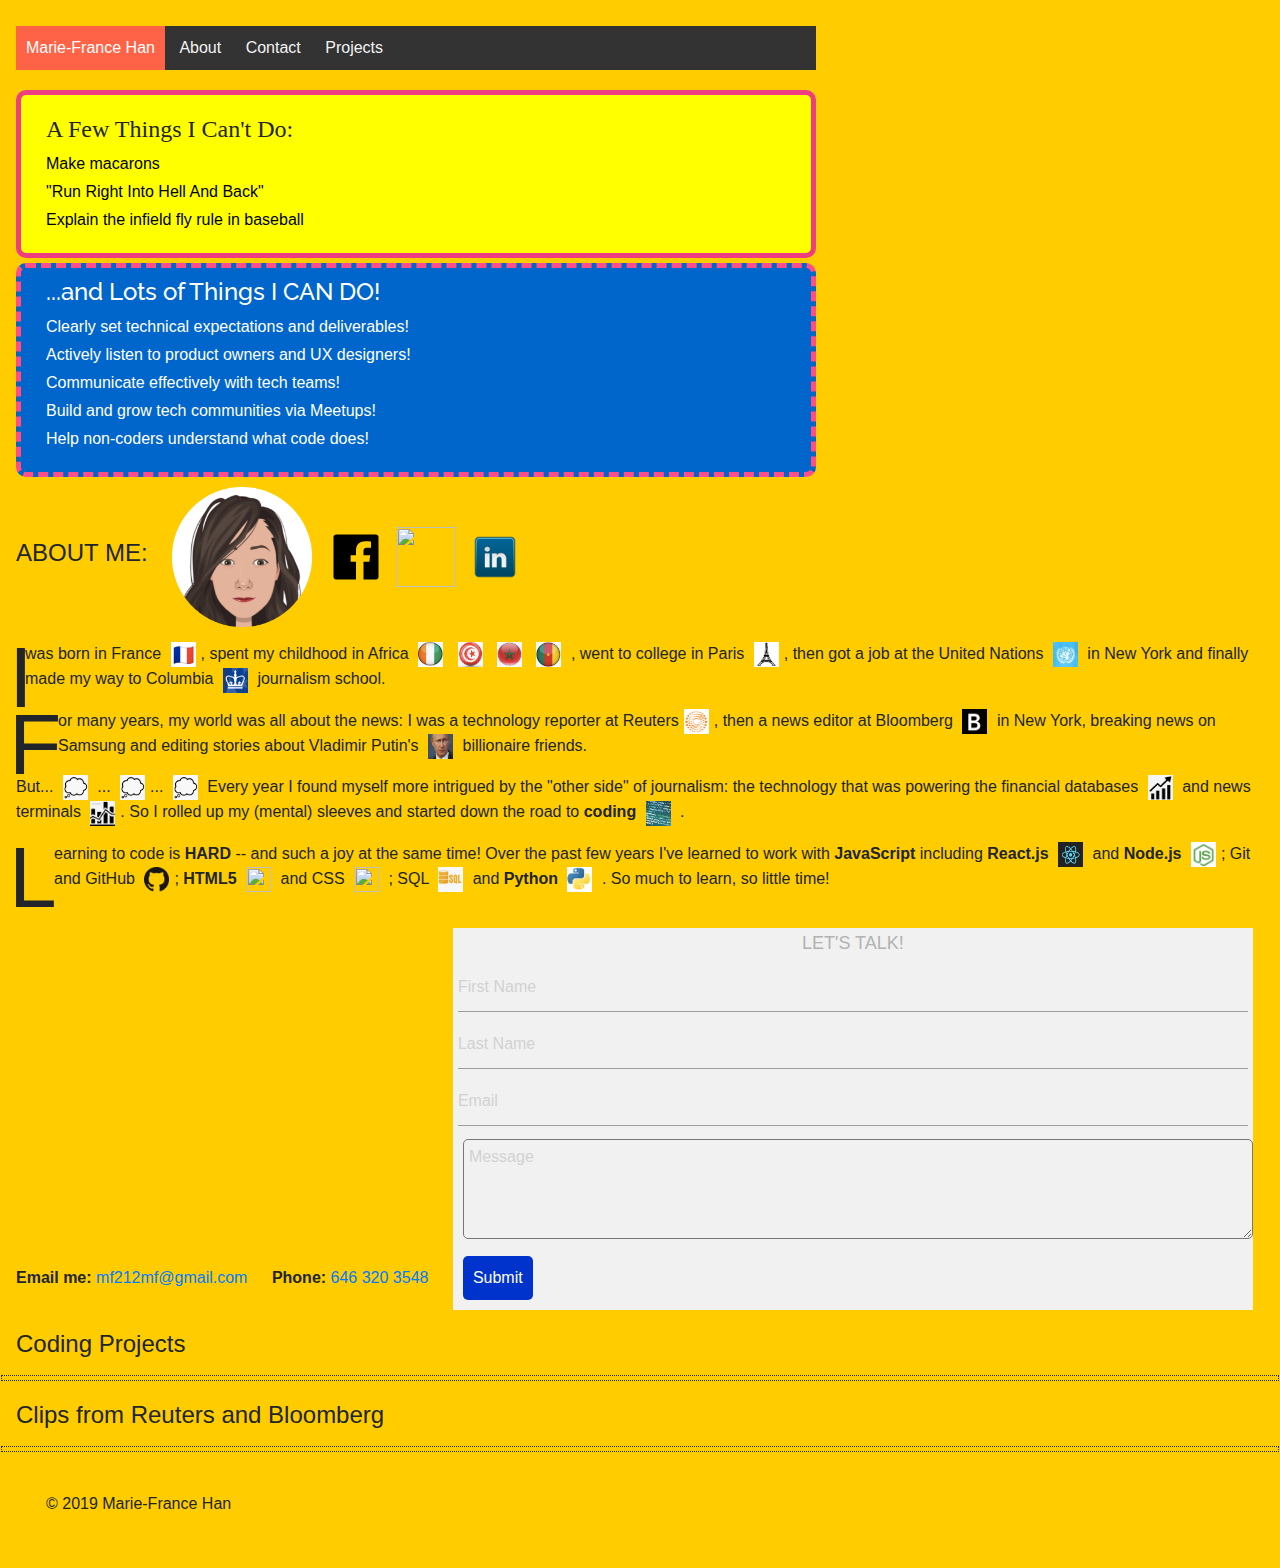
==== index.html @ 2c787cb1 "Complete ReadMe, add emoji and trim bio" ====
<!doctype html>
<html>
<head>
  <meta charset="utf-8">
  <meta name="viewport" content="width=device-width, initial-scale=1, shrink-to-fit=no">
  <link href='http://fonts.googleapis.com/css?family=Lato|Raleway|Pacifico|Caveat|Dekko|Bree+Serif|Freckle+Face|Knewave|Mountains+of+Christmas|Unkempt&display=swap' rel='stylesheet'>
  <title>Marie-France Han</title>

  <!-- bootstrap css -->
  <script
    src="https://code.jquery.com/jquery-3.3.1.min.js"
    integrity="sha256-FgpCb/KJQlLNfOu91ta32o/NMZxltwRo8QtmkMRdAu8="
    crossorigin="anonymous"></script>
  <link rel="stylesheet" href="https://cdnjs.cloudflare.com/ajax/libs/materialize/1.0.0/css/materialize.min.css">
  <link rel="stylesheet" href="https://stackpath.bootstrapcdn.com/bootstrap/4.3.1/css/bootstrap.min.css" integrity="sha384-ggOyR0iXCbMQv3Xipma34MD+dH/1fQ784/j6cY/iJTQUOhcWr7x9JvoRxT2MZw1T" crossorigin="anonymous">
  <link rel="stylesheet" href="https://cdnjs.cloudflare.com/ajax/libs/font-awesome/4.7.0/css/font-awesome.min.css">
  <link rel="stylesheet" href="css/style.css">

</head>

<body>
  <div class="content">
    <!-- <header> -->
      <section class="topnav" id="myTopnav">
        <a href="#skills" class="active">Marie-France Han</a>
        <a href="#about">About</a>
        <a href="#contact">Contact</a>
        <a href="#samples">Projects</a>
        <!-- <a href="#media">Media</a> -->
        <a href="javascript:void(0);" class="icon" onClick="myToggler()">
          <i class="fa fa-bars"></i>
        </a>
      </section>

    <!-- </header> -->


    <section id='skills'>
      <div class ='kant'>
        <h3 class = 'kantscript'>A Few Things I Can't Do:</h3>
          <div class ='listicle'>
          <ul class = 'kantdo'>
          </ul>
        </div>
       <!-- <div class = 'list-button'>
          <h5><button id="refreshKant" type="submit">Repeat</button></h5>
       </div> -->
      </div>


      <div class ='can'>
        <h3 class = 'canscript'>...and Lots of Things I CAN DO!</h3>
          <div class ='listicle'>
            <ul class = 'cando'>
            </ul>
          </div>
          <!-- <div class = 'list-button'>
           <h5><button id="refreshCan" type="submit">Repeat</button></h5>
          </div> -->
          </div>
    </section>


    <section id = 'about'>

        <div class="social">
          <h3>ABOUT ME:</h3>
          <img class = 'emoji' src="assets/emoji.png"
          height="140" width="140">
          <a href="https://www.facebook.com/mariefrancehan" target="_blank">
          <img class='social-logo'  src="assets/social/icon_facebook.svg" > </a>
          <a href="https://www.github.com/mfhan" target="_blank">
          <img class='social-logo'  src="assets/social/github.png" ></a>
          <a href="https://www.LinkedIn.com/in/mariefr" target="_blank">
          <img class='social-logo'  src="assets/social/linked25.png"></a>
        </div>
          <div class="bio">
          <p  class = 'subhead'> I was born in France <img class='bio-logo' src="assets/social/tricolore.png">, spent my childhood in Africa <img class = 'bio-logo' src="assets/social/ivory.png">  <img class = 'bio-logo' src="assets/social/tunisia.png"> <img class = 'bio-logo' src= "assets/social/morocco.png"> <img class = 'bio-logo' src="assets/social/cameroon.png"> , went to college in Paris <img class='bio-logo' src = "assets/social/eiffel.png" >, then got a job at the United Nations <img class='bio-logo'  src="assets/social/un_logo.png"> in New York and finally made my way to Columbia <img class='bio-logo'  src="assets/social/columbia.png"> journalism school. </p>
          <p class="subhead"> For many years, my world was all about the news: I was a technology reporter at Reuters<img class='bio-logo'  src="assets/social/reutersmini.png">, then a news editor at Bloomberg <img class='bio-logo'  src="assets/social/bloomberg.png"> in New York, breaking news on Samsung and editing stories about Vladimir Putin's <img class='bio-logo'  src="assets/social/angryputin.png"> billionaire friends. </p>
          <p > But... <img class='bio-logo'  src="assets/social/thought.png">  ... <img class='bio-logo'  src="assets/social/thought.png">... <img class='bio-logo'  src="assets/social/thought.png">  Every year I found myself more intrigued by the "other side" of journalism: the technology that was powering the financial databases  <img class='bio-logo'  src="assets/social/mktgrow.png"> and news terminals <img class='bio-logo'  src="assets/social/mktgraph.png">. So I rolled up my (mental) sleeves and started down the road to <strong>coding</strong> <img class='bio-logo'  src="assets/social/jscodesmall.png"> .</p>
          <p class="subhead">Learning to code is <strong>HARD</strong> -- and such a joy at the same time! Over the past few years I've learned to work with <strong>JavaScript</strong> including <strong>React.js</strong> <img class='bio-logo'  src="assets/social/react.png"> and <strong>Node.js</strong> <img class='bio-logo'  src="assets/social/node.png">; Git and GitHub <img class='bio-logo' src="assets/social/GitHub.png">;  <strong> HTML5 </strong> <img class='bio-logo' src="assets/social/html5.png"> and CSS <img class='bio-logo' src="assets/social/css3.png"> ; SQL <img class='bio-logo' src="assets/social/SQL.png"> and <strong>Python</strong> <img class='bio-logo' src="assets/social/python.png"> .
          So much to learn, so little time! </p>
        </div>
      </section>

      <section id="contact">
          <p class="contact"><strong>Email me:</strong> <a href="mailto:mf212mf@gmail.com?subject=Mail from Our Site&body=Body-goes-here" target="_blank" >mf212mf@gmail.com</a>
          </p>
          <p class="contact"><strong>Phone:</strong> <a href="tel:6463203548"> 646 320 3548</a></p>
          <form class="container">
            <h4 id="CTA">LET'S TALK!</h4>
            <input id="firstName" type="text" placeholder="First Name">
            <input id="lastName" type="text" placeholder="Last Name">
            <input id="email" type="text" placeholder="Email">
            <textarea id="message" type="text" placeholder="Message"></textarea>
            <button id="submit" type="submit">Submit</button>
          </form>
          
      </section>

      <section id ='samples'>
        <h3>Coding Projects</h3>
        <p></p>
        <div class="row" id="projects">
        </div>

      </section>

      <section id ='media'>
        <h3>Clips from Reuters and Bloomberg</h3>
        <p></p>
        <div class="row" id="clips">
        </div>
      </section>


    <footer>
      <p>&copy; 2019 Marie-France Han</p>
    </footer>
    </div>

    <script src="https://code.jquery.com/jquery-3.3.1.slim.min.js" integrity="sha384-q8i/X+965DzO0rT7abK41JStQIAqVgRVzpbzo5smXKp4YfRvH+8abtTE1Pi6jizo" crossorigin="anonymous"></script>
    <script src="https://cdnjs.cloudflare.com/ajax/libs/popper.js/1.14.7/umd/popper.min.js" integrity="sha384-UO2eT0CpHqdSJQ6hJty5KVphtPhzWj9WO1clHTMGa3JDZwrnQq4sF86dIHNDz0W1" crossorigin="anonymous"></script>
    <script src="https://stackpath.bootstrapcdn.com/bootstrap/4.3.1/js/bootstrap.min.js" integrity="sha384-JjSmVgyd0p3pXB1rRibZUAYoIIy6OrQ6VrjIEaFf/nJGzIxFDsf4x0xIM+B07jRM" crossorigin="anonymous"></script>
    <script src="https://cdnjs.cloudflare.com/ajax/libs/materialize/1.0.0/js/materialize.min.js"></script>
    <!-- <script src="https://stackpath.bootstrapcdn.com/bootstrap/4.3.1/js/bootstrap.min.js" integrity="sha384-JjSmVgyd0p3pXB1rRibZUAYoIIy6OrQ6VrjIEaFf/nJGzIxFDsf4x0xIM+B07jRM" crossorigin="anonymous"></script> -->
    <script src="script.js"></script>
  </body>
</html>
---- css/style.css ----
html,
body {
  /* display: flex; */
  /* background-color: #F5F5F5; */
  background-color: #ffcc00;
  font-color: black;
  font-family: 'Lato'  sans-serif;
  font-size: 100%;
  /* text-align: center; */
  margin: 0 auto;
  height: 100vh;
}

.container{
  width: 100%;
  margin-top: 10px;
  margin-bottom: 10px;
}

 section{
  margin-top: 10px;
  margin-bottom: 10px;
}
/*
.hero-image{
  background: url('assets/2014Amiens1.jpg');
  background-size: cover;
  height: 50vh;
} */

.header{
  color: white;
  opacity: 0.9;
}

/* Add a black background color to the top navigation */
.topnav {
  background-color: #333;
  max-width: 800px;
  overflow: hidden;
  margin-bottom: 0;
}

/* Style the links inside the navigation bar */
.topnav a {
  /* float: center; */
  display: inline-block;
  max-width: 800px;
  color: #f2f2f2;
  text-align: center;
  padding: 10px 10px;
  text-decoration: none;
  font-size: 16px;
}

.content{
  padding: 16px;
}

/* Change the color of links on hover */
.topnav a:hover {
  background-color: #ddd;
  /* max-width: 800px; */
  color: grey;
}

/* Add an active class to highlight the current page */
.topnav a.active {
  /* max-width: 800px; */
  background-color: tomato;
  color: white;
}

/* Hide the link that should open and close the topnav on small screens */
.topnav .icon {
  display: none;
}

/* The sticky class is added to the navbar with JS when it reaches its scroll position */
.sticky {
  position: fixed;
  top: 0;
}

/* Add some top padding to the page content to prevent sudden quick movement (as the navigation bar gets a new position at the top of the page (position:fixed and top:0) */
.sticky + .content {
  padding-top: 20px;
}

/* #skills{
  background-image: url('../assets/2014Gaillard1.jpg');
  /* url("../assets/rabatcat.jpg"); */
  /* background-size: cover; */
  /* height: 50vh; */

h3{
  /* display: flex;
  text-align: center; */
  display: inline;
  font-size: 24px;
  /* color: rgba(255,255,255,1); */
  width: auto;
  margin-right: 10px;
  /* background: linear-gradient(bottom, rgba(0,0,0,.6), rgba(0,0,0,.2));
  background: -webkit-linear-gradient(bottom, rgba(0,0,0,.6), rgba(0,0,0,.2)); */
}

.kantscript{
  font-family: "Unkempt";
}

.canscript{
  font-family: "Raleway";
  color: white;
}


h5{
  color: white;
}

.listicle{
  text-align: left;
}

.list-button{
  /* text-align:right; */
  float: right;
  /* padding: 10px;
  margin: 10px; */
}

.kant {
  /* display: inline-block; */
  max-width: 800px;
  background-color: #ffff00;
  border: 5px solid #ee3e80;
  border-radius: 10px;
  padding: 20px 2% 5px 2%;
  margin-top: 20px;
  margin-bottom: 5px;
  /* background: -webkit-linear-gradient(rgba(255,255,255,.7) 0%, rgba(255,255,255,.4) 100%);
  background: -o-linear-gradient(rgba(255,255,255,.7) 0%, rgba(255,255,255,.4) 100%);
  background: linear-gradient(rgba(255,255,255,.7) 0%, rgba(255,255,255,.4) 100%); */
}

.kantdo{
  margin-top: 2px;
  padding-top: 2px;
  font-size: 16px;
  color: black;
}

#refreshKant{
  background-color: #d9d9d9;
  /* float: left; */
  /* background-color: rgba(111, 171, 130, 1); */
  border-radius: 5px;
  border: none;
  color: black;
  height: 5%;
  margin: 5px;
  padding: 10px;
}

.can {
  /* display: inline-block; */
  max-width: 800px;
  background-color: #0066cc;
  border: 5px solid #ff4d88;
  border-style: dashed;
  border-radius: 10px;
  padding: 10px 2% 5px 2%;
  margin-top: 5px;
  margin-bottom: 5px;
  /* background: linear-gradient(bottom, rgba(0,0,0,.3), rgba(0,0,0,.1));
  background: -webkit-linear-gradient(bottom, rgba(0,0,0,.3), rgba(0,0,0,.1)); */
  /* background-color: lightpink; */
}

.cando{
  margin-top: 2px;
  padding-top: 2px;
  font-size: 16px;
  color: white;
  padding-bottom: 5 px;
  /* text-shadow: 2px 2px 2px white; */
}

#refreshCan{
  background-color: #d9d9d9;
  /* float: left; */
  /* background-color: rgba(111, 171, 130, 1); */
  border-radius: 5px;
  border: none;
  color: black;
  height: 5%;
  margin: 5px;
  padding: 10px;
}


.social{
  display:inline;
    /* flex-wrap: space-between; */
    flex-wrap: space-around;
    text-align: center;
    margin: 10px 0px 20px 0px;
    padding: 0px 0px 0px 0px;
    /* border: 10; */
  }

.emoji{
  margin: 0px 10px 0px 10px;
}
.social-logo{
  /* display:inline-block; */
    height: 60px;
    width: 60px;
    margin: 0px 5px 0px 0px;
}

.bio-logo {
  height: 25px;
  width: 25px;
  margin: 0px 5px 0px 5px;
}


.bio{
  display:inline-block;
  margin-top: 15px;
  /* width: 80%; */
}

.subhead::first-letter {
  initial-letter: 3;
}

.contact{
  display: inline;
  /* flex-direction: row; */
  margin: 10px 20px 10px 0px;
  /* text-align: center; */
}

#CTA{
    display: block;
    font-size: 18px;
    text-align: center;
    color: rgba(178, 178, 178, 1)
}

form.container {
    background-color: rgba(241, 241, 241, 1);
    display:inline-block;
    justify: center;
    float: center;
    max-width: 800px;
    padding: 5px 5px 5px 5px;
    /* margin: 5px; */
  }

  input {
    color: rgb(171, 171, 171);
    height: 30px;
    width: 200px;
    margin: 5px;
    padding: 10px;
    border-radius: 5px;
    border: none;
  }

  textarea {
    color: rgb(171, 171, 171);
    height: 100px;
    min-width: 200px;
    margin: 5px 5px 5px 5px;
    padding: 5px 5px 5px 5px;
    border-radius: 5px;
  }

  #submit{
    background-color: #0033cc;
    /* float: left; */
    /* background-color: rgba(111, 171, 130, 1); */
    border-radius: 5px;
    border: none;
    color: white;
    height: 5%;
    margin: 5px;
    padding: 10px;
  }
}
/*
.col{
  display:inline-block;
} */


/*
.grid {
  display: grid;
  grid-template-rows: repeat(3, 100px);
  grid-gap: 1em;
} */

#samples{
  width: 100%;
  margin: auto;

}

/* #clips{
  margin: 20px 0px 10px 0px;
} */

/* .container-fluid{
  width: 100%;
} */

/* .center {
  display: block;
  margin-left: auto;
  margin-right: auto;
  width: 50%;
} */


* {
  box-sizing: border-box;
}

.row {
  /* justify-content: space-between; */
/*   display:flex; */
/*   flex-wrap: wrap; */
  padding: 2px;
  border:1px dotted;
}

.row  .col {
  width: 20%;
  max-height: 600px;
  margin: 5px 2px 5px 2px;
  /* border: 1px solid green; */
}

.card {
    display: flex;
    flex-direction: column;
    justify-content: center;
    min-width: 225px;
    max-width: 300px;
    height: 100%;
    margin: 5px 2px 5px 2px;

}

.card .card-title {
  text-align:center;
}

.card .card-image {
/*     border:3px solid green; */
}

.card .card-image img {
  height:180px;
  object-fit:cover;
}


/* .container {
  display: flex;
  flex-direction: column;
  align-items: center;
}
.container > h1 {
  font-family: 'Montserrat', impact;
  font-weight: 800;
  font-size: 2.5em;
  margin-top: -1%;
  color: #4caaa8;
  text-shadow: 1px 1px #f2cd99;
  letter-spacing: 2px;
} */


.container > img {
  width: 50%;
}

.carousel-container {
  width: 70%;
  display: flex;
  justify-content: space-around;
}
.carousel-images {
  width: 80%;
      height: 300px;
/*   background: #fa8d8e; */
  padding: 10px;
  border-radius: 10px;
  box-sizing: border-box;
/*   box-shadow: 2px 2px #f2cd99; */
}
.carousel-images img {
  width: 100%;
  border-radius: 10px;
  display: none;
      height: 100%;
    object-fit: cover;
}
.carousel-images img:first-of-type {
  display: block;
}
.carousel-button {
  align-self: center;
  background: #f2cd99;
  color: #888;
  padding: 10px;
  border-radius: 50%;
  text-align: center;
  box-shadow: 1px 1px #fa8d8e;
}
.carousel-button:hover {
  cursor: pointer;
  background: #fa8d8e;
  box-shadow: 1px 1px #f2cd99;
  color: white;
}




button {
  margin: 10px 10px 10px 10px;
  background-color: yellow;
}

  footer {
    text-align: left;
    padding: 20px 30px 20px 30px;
  }



  @media (max-width: 400px) {
    .row {
      display: block;
      .card {
        width: 100%;
        margin: 0 0 10px 0;
      }
    }
  }
/* When the screen is less than 600 pixels wide, hide all links, except for the first one ("Home"). Show the link that contains should open and close the topnav (.icon) */
@media screen and (max-width: 600px) {
  .topnav a:not(:first-child) {display: none;}
  .topnav a.icon {
    float: right;
    display: block;
  }
}

/* The "responsive" class is added to the topnav with JavaScript when the user clicks on the icon. This class makes the topnav look good on small screens (display the links vertically instead of horizontally) */
@media screen and (max-width: 600px) {
  .topnav.responsive {position: relative;}
  .topnav.responsive a.icon {
    position: absolute;
    right: 0;
    top: 0;
    background-color: white;
    display: block;
  }
  .topnav.responsive a {
    float: none;
    display: block;
    text-align: left;
  }
}
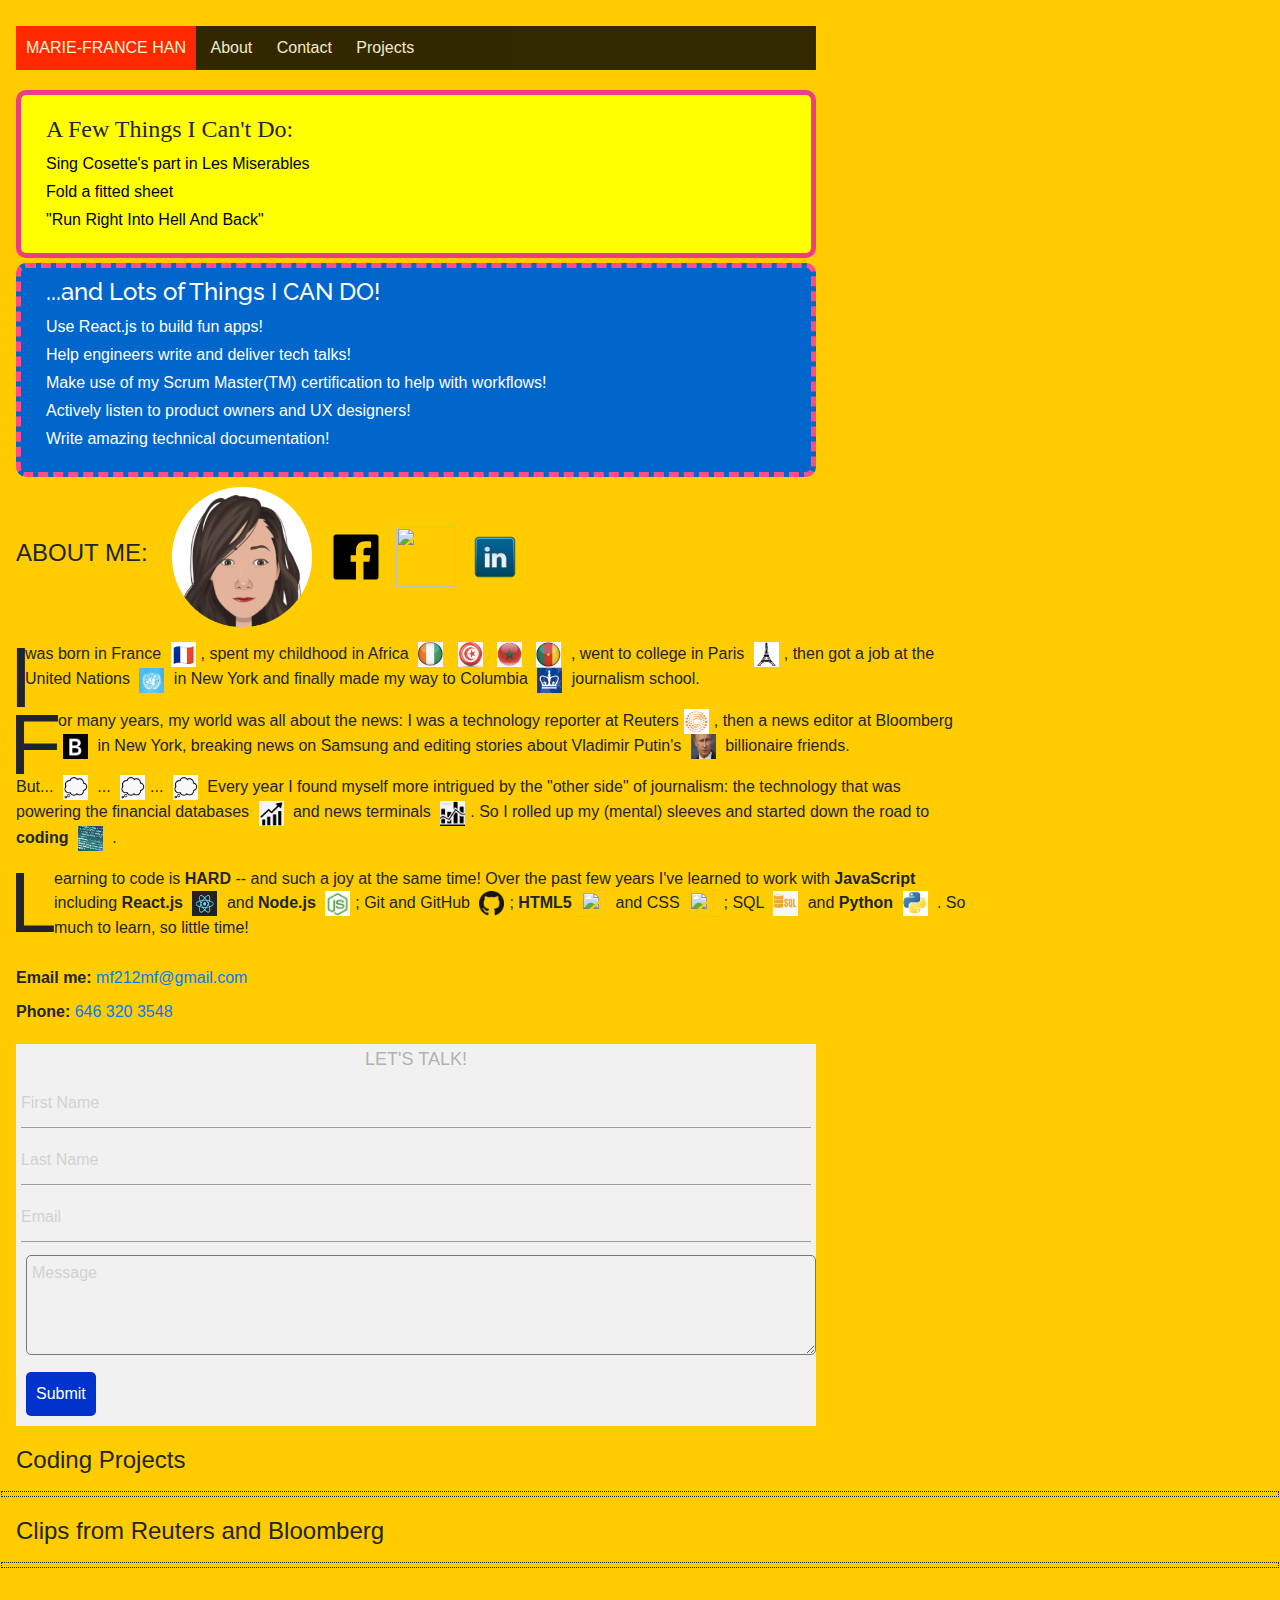
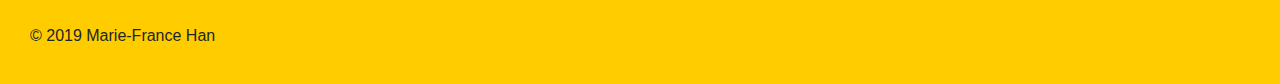
==== commit 313ee52d: "improve navbar color contrast" ====
--- a/index.html
+++ b/index.html
@@ -22,7 +22,7 @@
   <div class="content">
     <!-- <header> -->
       <section class="topnav" id="myTopnav">
-        <a href="#skills" class="active">Marie-France Han</a>
+        <a href="#skills" class="active">MARIE-FRANCE HAN</a>
         <a href="#about">About</a>
         <a href="#contact">Contact</a>
         <a href="#samples">Projects</a>
@@ -95,7 +95,7 @@
             <textarea id="message" type="text" placeholder="Message"></textarea>
             <button id="submit" type="submit">Submit</button>
           </form>
-          
+
       </section>
 
       <section id ='samples'>
@@ -113,11 +113,12 @@
         </div>
       </section>
 
-
+    </div>
     <footer>
       <p>&copy; 2019 Marie-France Han</p>
     </footer>
-    </div>
+
+
 
     <script src="https://code.jquery.com/jquery-3.3.1.slim.min.js" integrity="sha384-q8i/X+965DzO0rT7abK41JStQIAqVgRVzpbzo5smXKp4YfRvH+8abtTE1Pi6jizo" crossorigin="anonymous"></script>
     <script src="https://cdnjs.cloudflare.com/ajax/libs/popper.js/1.14.7/umd/popper.min.js" integrity="sha384-UO2eT0CpHqdSJQ6hJty5KVphtPhzWj9WO1clHTMGa3JDZwrnQq4sF86dIHNDz0W1" crossorigin="anonymous"></script>
--- a/css/style.css
+++ b/css/style.css
@@ -30,12 +30,13 @@
 
 .header{
   color: white;
-  opacity: 0.9;
+  /* opacity: 0.9; */
 }
 
 /* Add a black background color to the top navigation */
 .topnav {
-  background-color: #333;
+  background-color: black;
+  opacity: 0.8;
   max-width: 800px;
   overflow: hidden;
   margin-bottom: 0;
@@ -59,15 +60,15 @@
 
 /* Change the color of links on hover */
 .topnav a:hover {
-  background-color: #ddd;
+  background-color: red;
   /* max-width: 800px; */
-  color: grey;
+  color: black;
 }
 
 /* Add an active class to highlight the current page */
 .topnav a.active {
   /* max-width: 800px; */
-  background-color: tomato;
+  background-color: red;
   color: white;
 }
 
@@ -230,7 +231,8 @@
 .bio{
   display:inline-block;
   margin-top: 15px;
-  /* width: 80%; */
+  margin-right:30px;
+  max-width: 950px;
 }
 
 .subhead::first-letter {
@@ -238,7 +240,7 @@
 }
 
 .contact{
-  display: inline;
+  display: block;
   /* flex-direction: row; */
   margin: 10px 20px 10px 0px;
   /* text-align: center; */
@@ -311,6 +313,13 @@
 
 }
 
+#media{
+  width: 100%;
+  margin: auto;
+
+}
+
+
 /* #clips{
   margin: 20px 0px 10px 0px;
 } */
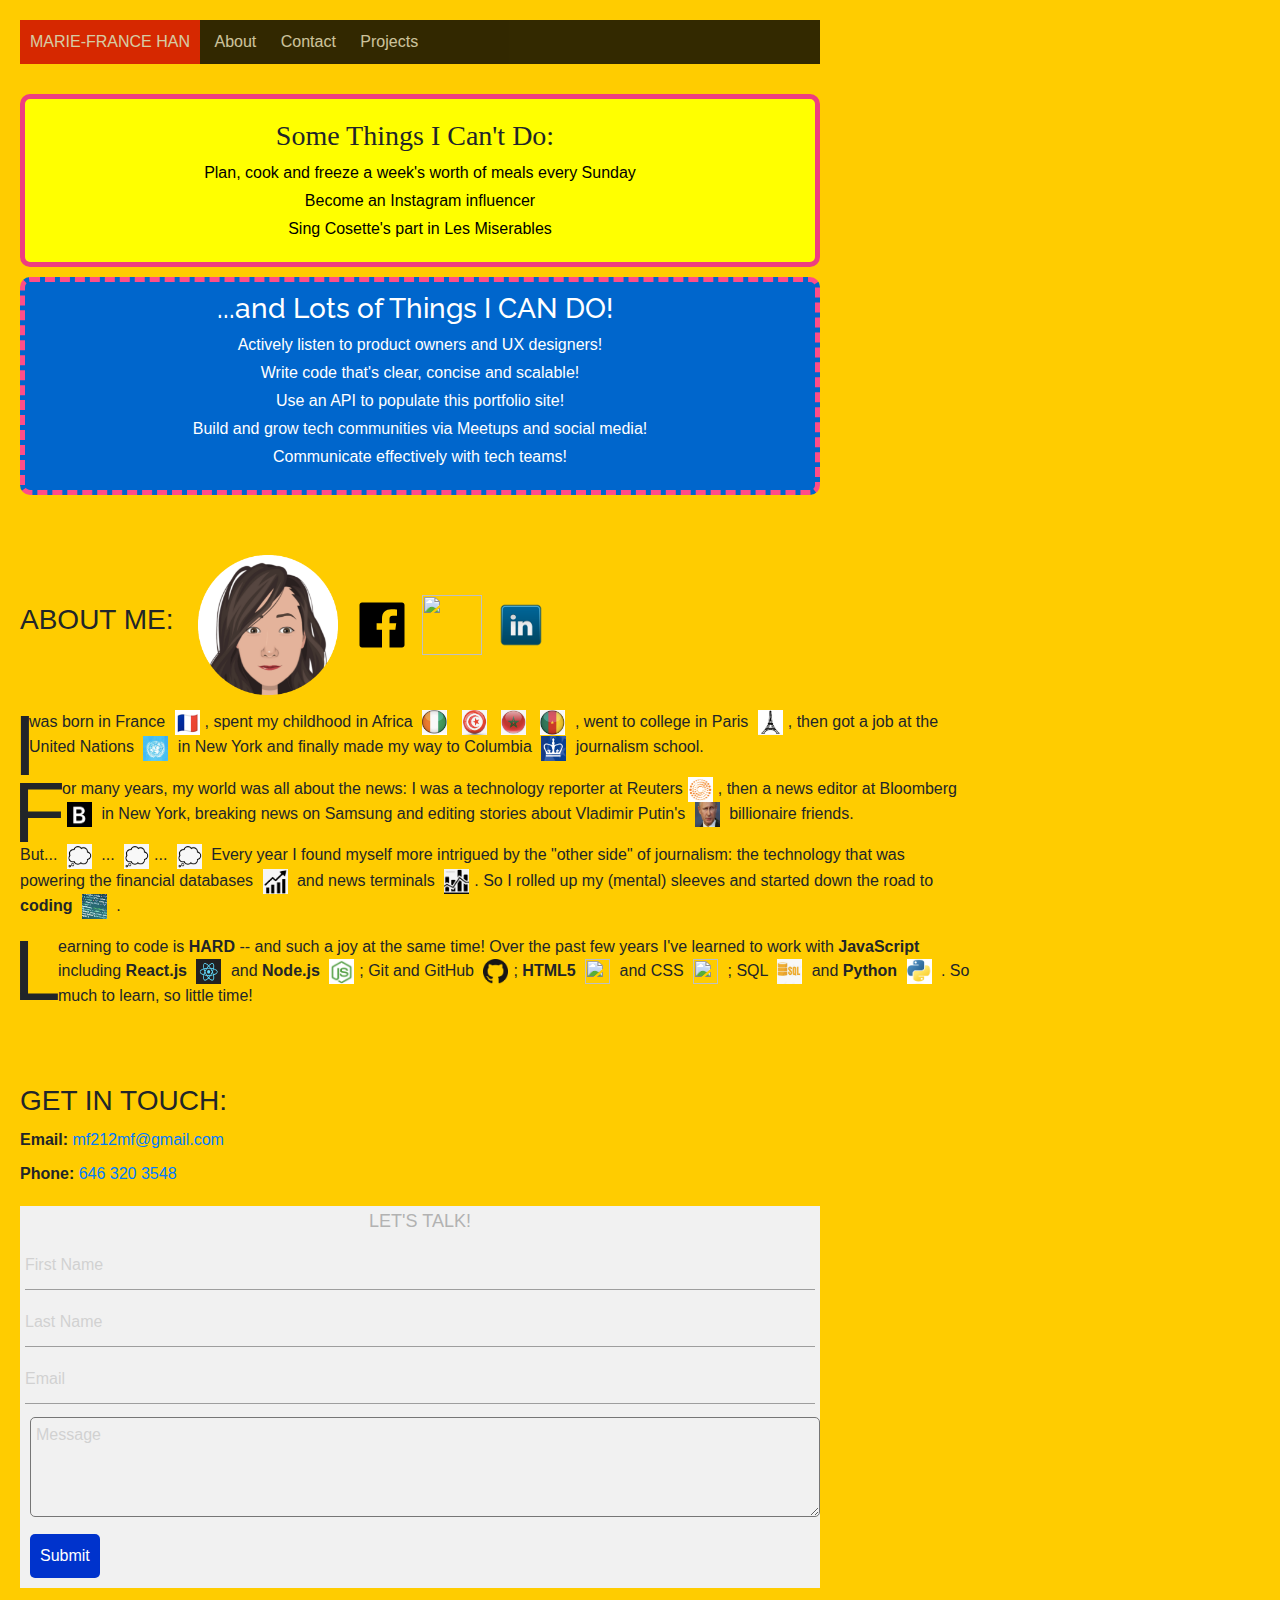
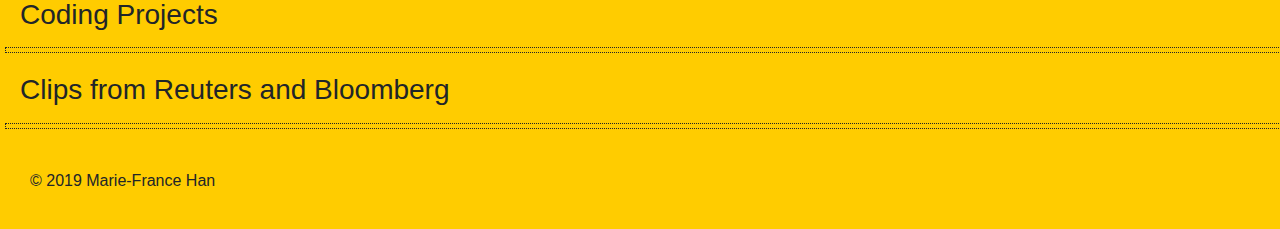
==== commit 90762ea6: "modify padding to address navbar issues" ====
--- a/index.html
+++ b/index.html
@@ -24,7 +24,7 @@
       <section class="topnav" id="myTopnav">
         <a href="#skills" class="active">MARIE-FRANCE HAN</a>
         <a href="#about">About</a>
-        <a href="#contact">Contact</a>
+        <a href="#contactme">Contact</a>
         <a href="#samples">Projects</a>
         <!-- <a href="#media">Media</a> -->
         <a href="javascript:void(0);" class="icon" onClick="myToggler()">
@@ -37,7 +37,7 @@
 
     <section id='skills'>
       <div class ='kant'>
-        <h3 class = 'kantscript'>A Few Things I Can't Do:</h3>
+        <h3 class = 'kantscript'>Some Things I Can't Do:</h3>
           <div class ='listicle'>
           <ul class = 'kantdo'>
           </ul>
@@ -83,8 +83,9 @@
         </div>
       </section>
 
-      <section id="contact">
-          <p class="contact"><strong>Email me:</strong> <a href="mailto:mf212mf@gmail.com?subject=Mail from Our Site&body=Body-goes-here" target="_blank" >mf212mf@gmail.com</a>
+      <section id="contactme">
+        <h3>GET IN TOUCH:</h3>
+          <p class="contact"><strong>Email:</strong> <a href="mailto:mf212mf@gmail.com?subject=Mail from Our Site&body=Body-goes-here" target="_blank" >mf212mf@gmail.com</a>
           </p>
           <p class="contact"><strong>Phone:</strong> <a href="tel:6463203548"> 646 320 3548</a></p>
           <form class="container">
@@ -114,6 +115,8 @@
       </section>
 
     </div>
+
+
     <footer>
       <p>&copy; 2019 Marie-France Han</p>
     </footer>
--- a/css/style.css
+++ b/css/style.css
@@ -14,13 +14,14 @@
 .container{
   width: 100%;
   margin-top: 10px;
+  /* margin-left: 20px; */
   margin-bottom: 10px;
 }
 
- section{
+ /* section{
   margin-top: 10px;
   margin-bottom: 10px;
-}
+} */
 /*
 .hero-image{
   background: url('assets/2014Amiens1.jpg');
@@ -31,6 +32,13 @@
 .header{
   color: white;
   /* opacity: 0.9; */
+}
+
+.content{
+  display: inline-block;
+  /* flex-direction: row; */
+  padding-top: 20px;
+  margin-left: 20px;
 }
 
 /* Add a black background color to the top navigation */
@@ -39,36 +47,36 @@
   opacity: 0.8;
   max-width: 800px;
   overflow: hidden;
-  margin-bottom: 0;
+  float: center;
+  /* margin-bottom: 10px; */
 }
 
 /* Style the links inside the navigation bar */
 .topnav a {
-  /* float: center; */
   display: inline-block;
   max-width: 800px;
   color: #f2f2f2;
+  opacity: 0.8;
+  float: center;
   text-align: center;
-  padding: 10px 10px;
+  padding: 10px 10px 10px 10px;
   text-decoration: none;
   font-size: 16px;
 }
 
-.content{
-  padding: 16px;
-}
+
 
 /* Change the color of links on hover */
 .topnav a:hover {
   background-color: red;
-  /* max-width: 800px; */
+  opacity: 0.8;
   color: black;
 }
 
 /* Add an active class to highlight the current page */
 .topnav a.active {
-  /* max-width: 800px; */
   background-color: red;
+  opacity: 0.8;
   color: white;
 }
 
@@ -80,25 +88,28 @@
 /* The sticky class is added to the navbar with JS when it reaches its scroll position */
 .sticky {
   position: fixed;
+  /* padding-bottom: 10px; */
+  /* padding-top: 10px; */
   top: 0;
+  left: 0;
 }
 
 /* Add some top padding to the page content to prevent sudden quick movement (as the navigation bar gets a new position at the top of the page (position:fixed and top:0) */
 .sticky + .content {
-  padding-top: 20px;
-}
-
-/* #skills{
-  background-image: url('../assets/2014Gaillard1.jpg');
-  /* url("../assets/rabatcat.jpg"); */
-  /* background-size: cover; */
-  /* height: 50vh; */
+  /* margin-top: 10px; */
+  padding-top: 0px;
+}
+
+#skills{
+  margin-top: 30px;
+  text-align: center;
+}
 
 h3{
   /* display: flex;
   text-align: center; */
   display: inline;
-  font-size: 24px;
+  font-size: 28px;
   /* color: rgba(255,255,255,1); */
   width: auto;
   margin-right: 10px;
@@ -121,7 +132,7 @@
 }
 
 .listicle{
-  text-align: left;
+  /* text-align: center; */
 }
 
 .list-button{
@@ -138,7 +149,7 @@
   border: 5px solid #ee3e80;
   border-radius: 10px;
   padding: 20px 2% 5px 2%;
-  margin-top: 20px;
+  margin-top: 10px;
   margin-bottom: 5px;
   /* background: -webkit-linear-gradient(rgba(255,255,255,.7) 0%, rgba(255,255,255,.4) 100%);
   background: -o-linear-gradient(rgba(255,255,255,.7) 0%, rgba(255,255,255,.4) 100%);
@@ -172,7 +183,7 @@
   border-style: dashed;
   border-radius: 10px;
   padding: 10px 2% 5px 2%;
-  margin-top: 5px;
+  margin-top: 10px;
   margin-bottom: 5px;
   /* background: linear-gradient(bottom, rgba(0,0,0,.3), rgba(0,0,0,.1));
   background: -webkit-linear-gradient(bottom, rgba(0,0,0,.3), rgba(0,0,0,.1)); */
@@ -200,7 +211,15 @@
   padding: 10px;
 }
 
-
+#about{
+  margin-top: 30px;
+  padding-top: 30px;
+}
+
+#contactme{
+  margin-top: 30px;
+  padding-top: 30px;
+}
 .social{
   display:inline;
     /* flex-wrap: space-between; */
@@ -309,12 +328,16 @@
 
 #samples{
   width: 100%;
+  margin-top: 30px;
+  margin-left: 20px;
   margin: auto;
 
 }
 
 #media{
   width: 100%;
+  margin-top: 30px;
+  margin-left: 20px;
   margin: auto;
 
 }
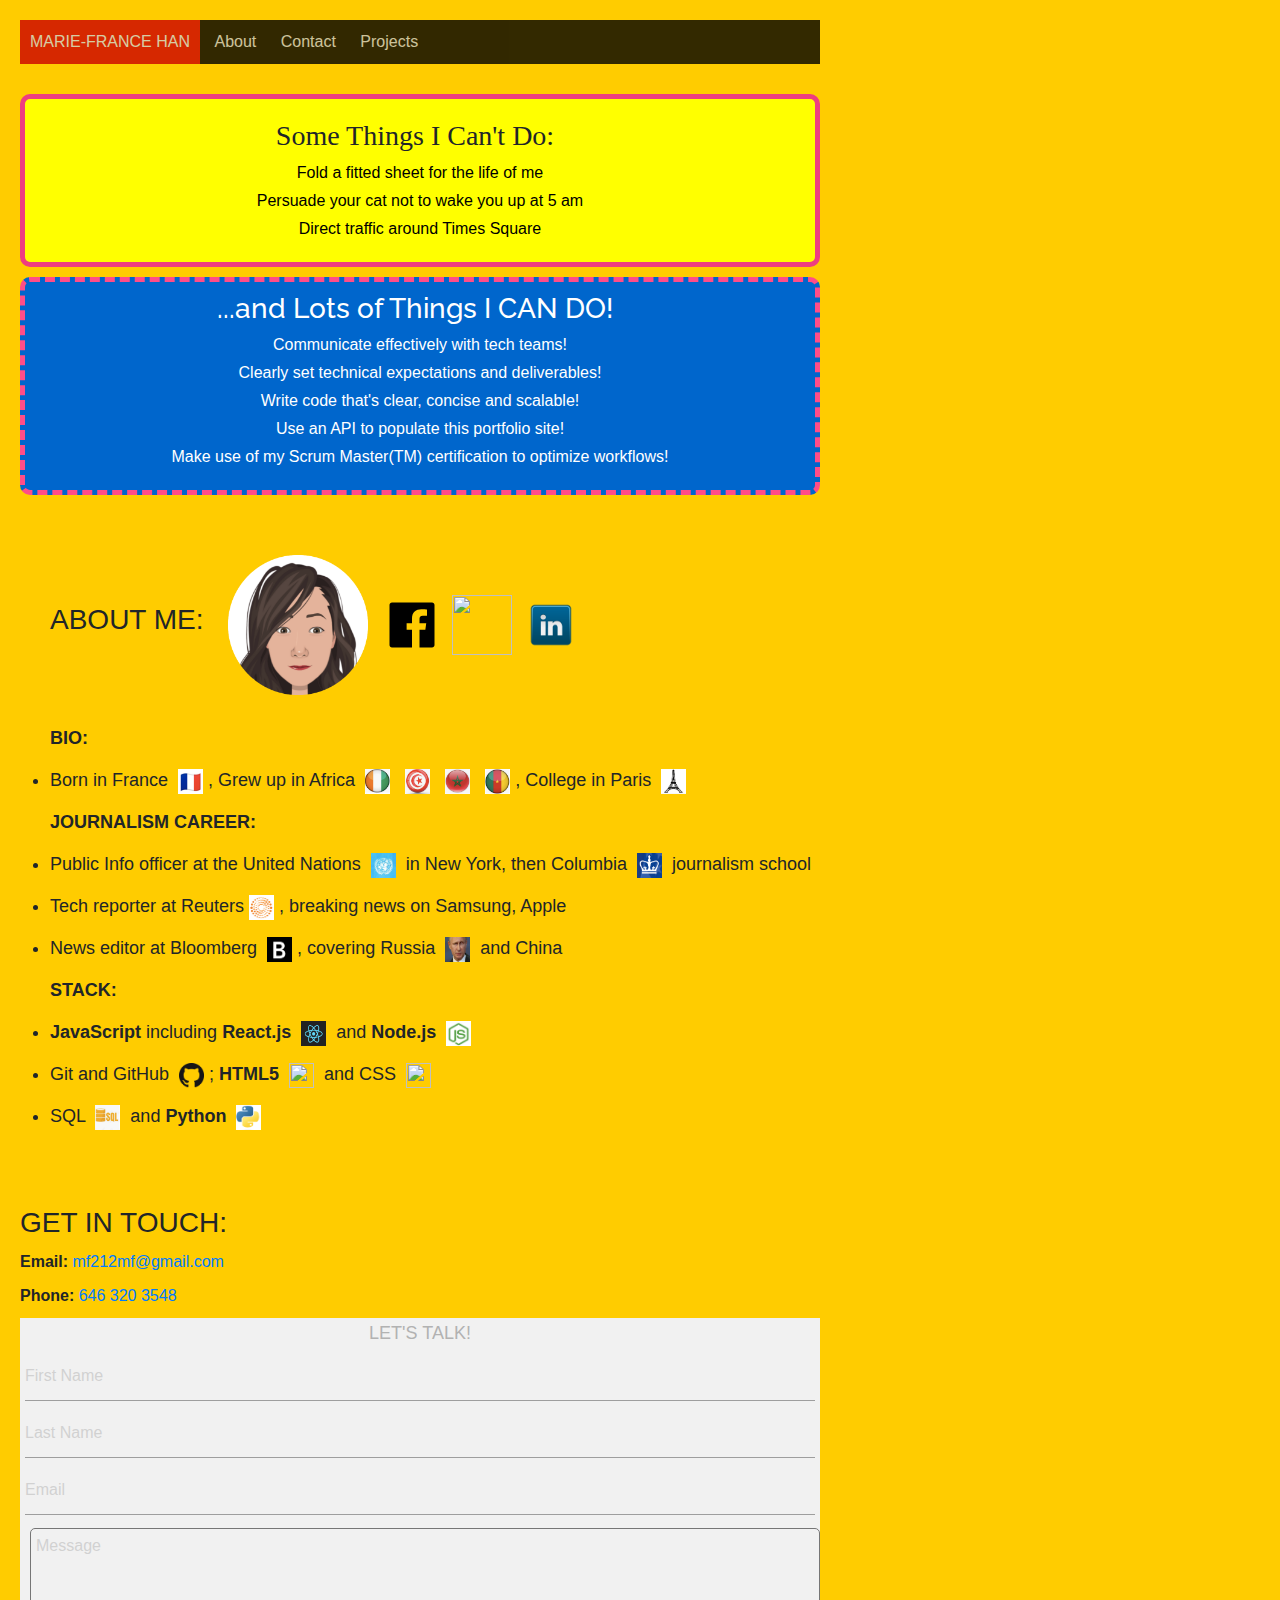
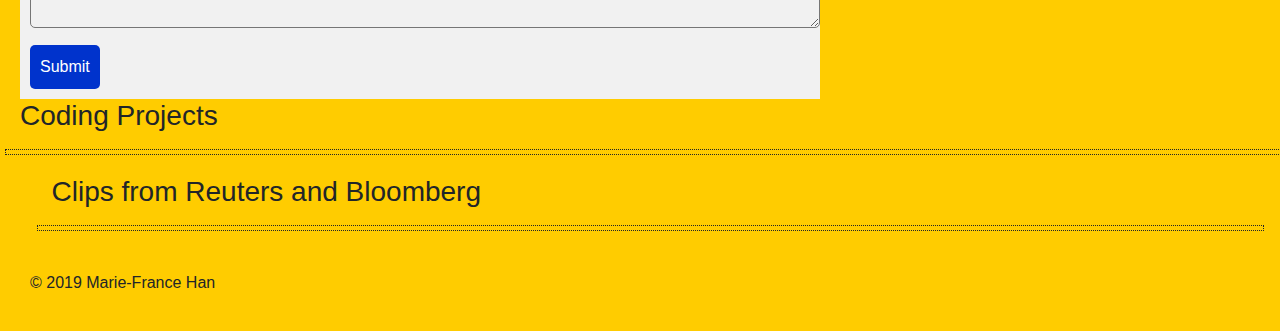
==== commit 93962a9f: "improve bio section" ====
--- a/index.html
+++ b/index.html
@@ -19,8 +19,8 @@
 </head>
 
 <body>
-  <div class="content">
-    <!-- <header> -->
+  <div class="main">
+
       <section class="topnav" id="myTopnav">
         <a href="#skills" class="active">MARIE-FRANCE HAN</a>
         <a href="#about">About</a>
@@ -31,9 +31,6 @@
           <i class="fa fa-bars"></i>
         </a>
       </section>
-
-    <!-- </header> -->
-
 
     <section id='skills'>
       <div class ='kant'>
@@ -74,13 +71,22 @@
           <a href="https://www.LinkedIn.com/in/mariefr" target="_blank">
           <img class='social-logo'  src="assets/social/linked25.png"></a>
         </div>
-          <div class="bio">
-          <p  class = 'subhead'> I was born in France <img class='bio-logo' src="assets/social/tricolore.png">, spent my childhood in Africa <img class = 'bio-logo' src="assets/social/ivory.png">  <img class = 'bio-logo' src="assets/social/tunisia.png"> <img class = 'bio-logo' src= "assets/social/morocco.png"> <img class = 'bio-logo' src="assets/social/cameroon.png"> , went to college in Paris <img class='bio-logo' src = "assets/social/eiffel.png" >, then got a job at the United Nations <img class='bio-logo'  src="assets/social/un_logo.png"> in New York and finally made my way to Columbia <img class='bio-logo'  src="assets/social/columbia.png"> journalism school. </p>
-          <p class="subhead"> For many years, my world was all about the news: I was a technology reporter at Reuters<img class='bio-logo'  src="assets/social/reutersmini.png">, then a news editor at Bloomberg <img class='bio-logo'  src="assets/social/bloomberg.png"> in New York, breaking news on Samsung and editing stories about Vladimir Putin's <img class='bio-logo'  src="assets/social/angryputin.png"> billionaire friends. </p>
-          <p > But... <img class='bio-logo'  src="assets/social/thought.png">  ... <img class='bio-logo'  src="assets/social/thought.png">... <img class='bio-logo'  src="assets/social/thought.png">  Every year I found myself more intrigued by the "other side" of journalism: the technology that was powering the financial databases  <img class='bio-logo'  src="assets/social/mktgrow.png"> and news terminals <img class='bio-logo'  src="assets/social/mktgraph.png">. So I rolled up my (mental) sleeves and started down the road to <strong>coding</strong> <img class='bio-logo'  src="assets/social/jscodesmall.png"> .</p>
-          <p class="subhead">Learning to code is <strong>HARD</strong> -- and such a joy at the same time! Over the past few years I've learned to work with <strong>JavaScript</strong> including <strong>React.js</strong> <img class='bio-logo'  src="assets/social/react.png"> and <strong>Node.js</strong> <img class='bio-logo'  src="assets/social/node.png">; Git and GitHub <img class='bio-logo' src="assets/social/GitHub.png">;  <strong> HTML5 </strong> <img class='bio-logo' src="assets/social/html5.png"> and CSS <img class='bio-logo' src="assets/social/css3.png"> ; SQL <img class='bio-logo' src="assets/social/SQL.png"> and <strong>Python</strong> <img class='bio-logo' src="assets/social/python.png"> .
-          So much to learn, so little time! </p>
-        </div>
+
+          <ul class="bio">
+          <li> <strong>BIO:</strong> </li>
+          <li style="list-style-type:disc;">Born in France <img class='bio-logo' src="assets/social/tricolore.png">, Grew up in Africa <img class = 'bio-logo' src="assets/social/ivory.png">  <img class = 'bio-logo' src="assets/social/tunisia.png"> <img class = 'bio-logo' src= "assets/social/morocco.png"> <img class = 'bio-logo' src="assets/social/cameroon.png">, College in Paris <img class='bio-logo' src ="assets/social/eiffel.png"> </li>
+
+          <li> <strong>JOURNALISM CAREER:</strong> </li>
+
+          <li style="list-style-type:disc;">Public Info officer at the United Nations <img class='bio-logo'  src="assets/social/un_logo.png"> in New York, then Columbia <img class='bio-logo'  src="assets/social/columbia.png"> journalism school
+          <li style="list-style-type:disc;"> Tech reporter at Reuters<img class='bio-logo'  src="assets/social/reutersmini.png">, breaking news on Samsung, Apple
+          <li style="list-style-type:disc;"> News editor at Bloomberg <img class='bio-logo'  src="assets/social/bloomberg.png">, covering Russia <img class='bio-logo'  src="assets/social/angryputin.png"> and China </li>
+
+          <li> <strong>STACK:</strong> </li>
+          <li style="list-style-type:disc;"><strong>JavaScript</strong> including <strong>React.js</strong> <img class='bio-logo'  src="assets/social/react.png"> and <strong>Node.js</strong> <img class='bio-logo'  src="assets/social/node.png"></li>
+          <li style="list-style-type:disc;">Git and GitHub <img class='bio-logo' src="assets/social/GitHub.png">; <strong> HTML5 </strong> <img class='bio-logo' src="assets/social/html5.png"> and CSS <img class='bio-logo' src="assets/social/css3.png"> </li>
+          <li style="list-style-type:disc;" >SQL <img class='bio-logo' src="assets/social/SQL.png"> and <strong>Python</strong> <img class='bio-logo' src="assets/social/python.png"> </li>
+        </ul>
       </section>
 
       <section id="contactme">
--- a/css/style.css
+++ b/css/style.css
@@ -11,12 +11,12 @@
   height: 100vh;
 }
 
-.container{
+/* .container{
   width: 100%;
   margin-top: 10px;
-  /* margin-left: 20px; */
+  margin-left: 20px;
   margin-bottom: 10px;
-}
+ } */
 
  /* section{
   margin-top: 10px;
@@ -34,7 +34,7 @@
   /* opacity: 0.9; */
 }
 
-.content{
+.main{
   display: inline-block;
   /* flex-direction: row; */
   padding-top: 20px;
@@ -214,6 +214,7 @@
 #about{
   margin-top: 30px;
   padding-top: 30px;
+  /* margin-right:50px; */
 }
 
 #contactme{
@@ -225,7 +226,7 @@
     /* flex-wrap: space-between; */
     flex-wrap: space-around;
     text-align: center;
-    margin: 10px 0px 20px 0px;
+    margin: 10px 0px 20px 30px;
     padding: 0px 0px 0px 0px;
     /* border: 10; */
   }
@@ -249,9 +250,15 @@
 
 .bio{
   display:inline-block;
+  margin-left: 30px;
   margin-top: 15px;
-  margin-right:30px;
-  max-width: 950px;
+
+  max-width: 800px;
+}
+
+li{
+  font-size: 18px;
+  margin-top: 15px;
 }
 
 .subhead::first-letter {
@@ -326,20 +333,30 @@
   grid-gap: 1em;
 } */
 
-#samples{
-  width: 100%;
+/* #samples{ */
+
+  /* #projects{
+  width: 95%;
+  margin-top: 30px;
+  margin-left: 20px;
+  margin-right: 20px;
+  /* margin: auto; */
+/* } */
+
+
+#projects{
+  width: 95%;
   margin-top: 30px;
   margin-left: 20px;
   margin: auto;
-
-}
+}
+
 
 #media{
-  width: 100%;
+  width: 95%;
   margin-top: 30px;
   margin-left: 20px;
   margin: auto;
-
 }
 
 
@@ -372,7 +389,7 @@
 }
 
 .row  .col {
-  width: 20%;
+  width: 30%;
   max-height: 600px;
   margin: 5px 2px 5px 2px;
   /* border: 1px solid green; */
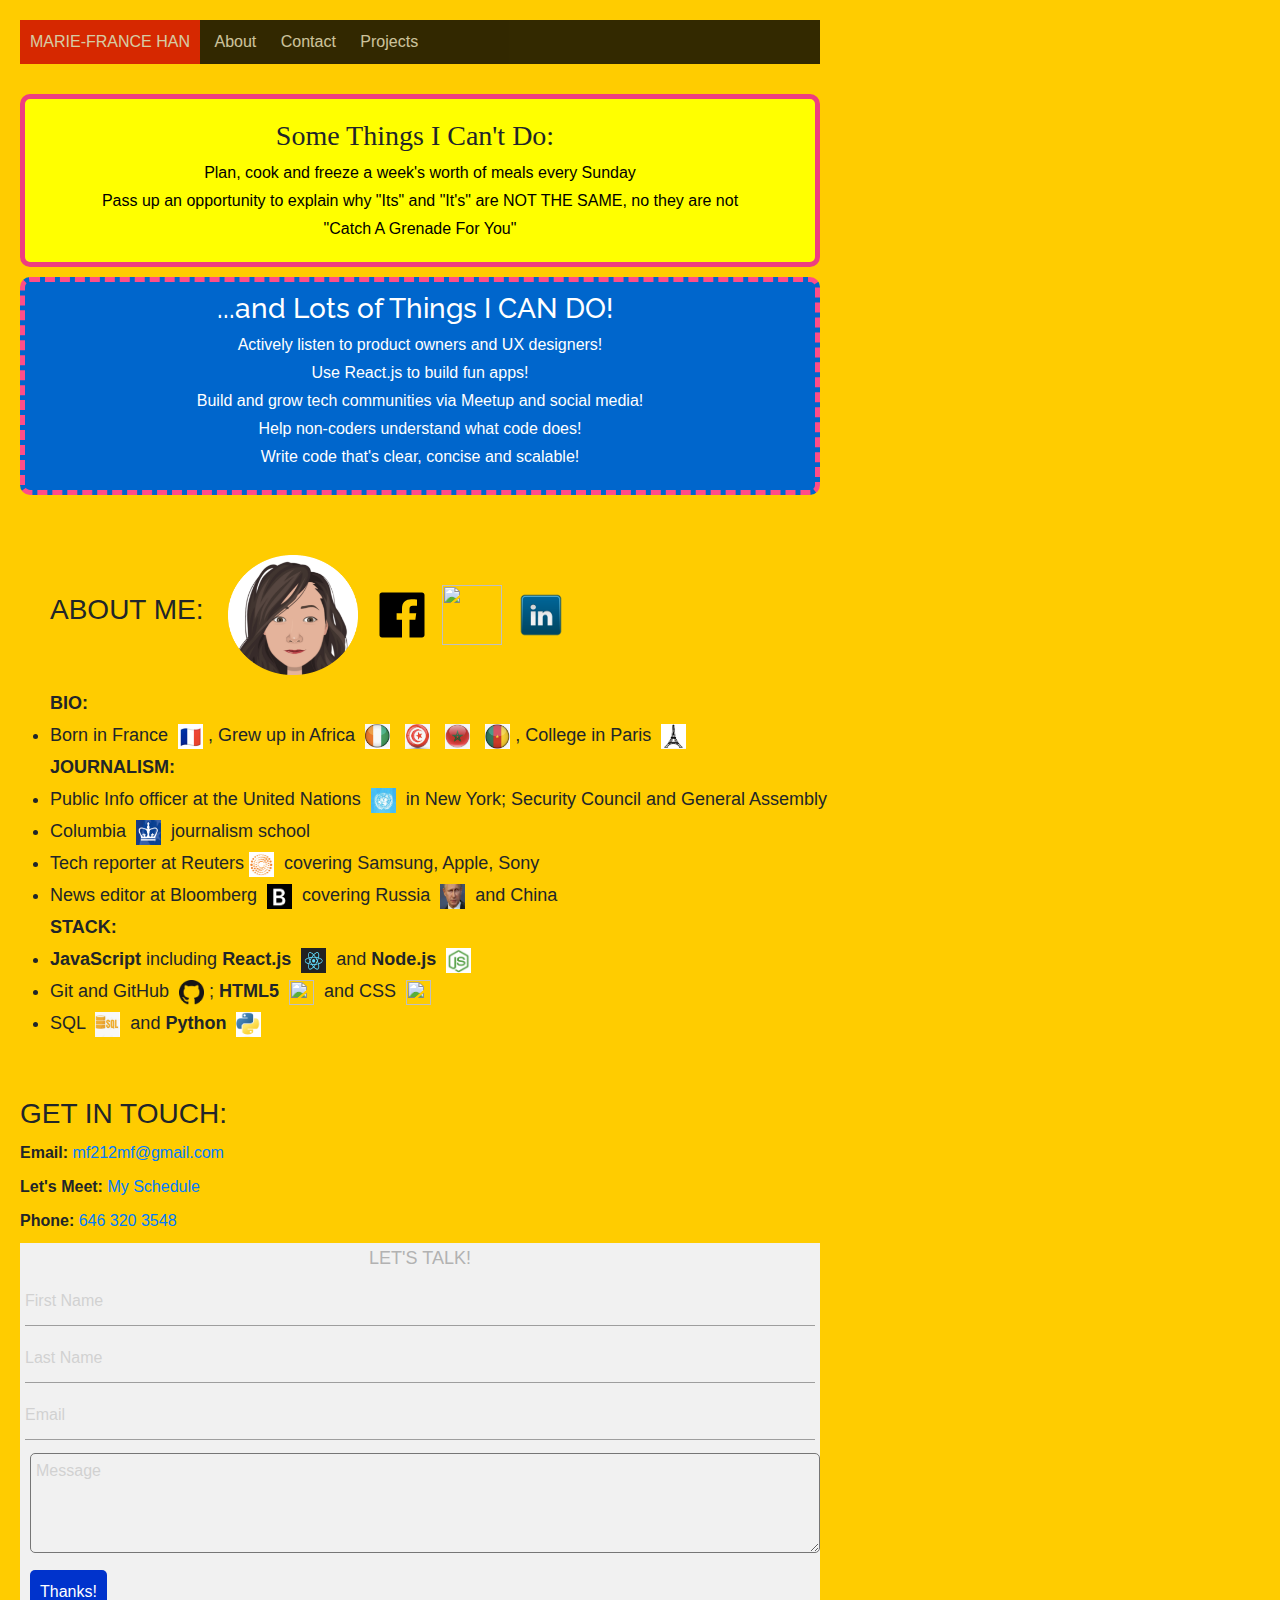
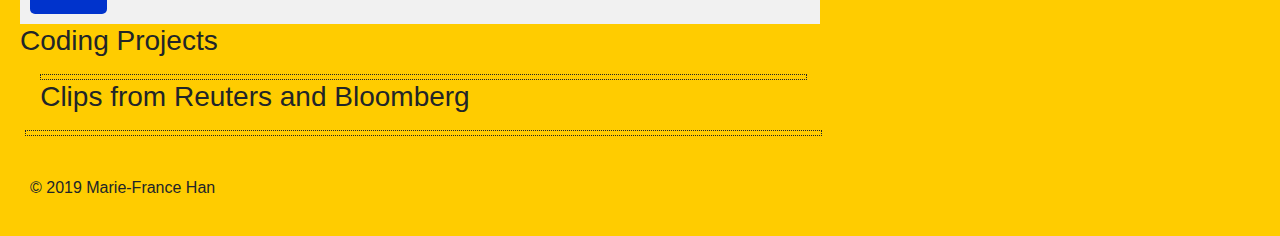
==== commit fc85097d: "refine margins, add calendly pop up" ====
--- a/index.html
+++ b/index.html
@@ -63,7 +63,7 @@
         <div class="social">
           <h3>ABOUT ME:</h3>
           <img class = 'emoji' src="assets/emoji.png"
-          height="140" width="140">
+          height="120" width="130">
           <a href="https://www.facebook.com/mariefrancehan" target="_blank">
           <img class='social-logo'  src="assets/social/icon_facebook.svg" > </a>
           <a href="https://www.github.com/mfhan" target="_blank">
@@ -73,16 +73,17 @@
         </div>
 
           <ul class="bio">
-          <li> <strong>BIO:</strong> </li>
+          <li id="subhead"> <strong>BIO:</strong> </li>
           <li style="list-style-type:disc;">Born in France <img class='bio-logo' src="assets/social/tricolore.png">, Grew up in Africa <img class = 'bio-logo' src="assets/social/ivory.png">  <img class = 'bio-logo' src="assets/social/tunisia.png"> <img class = 'bio-logo' src= "assets/social/morocco.png"> <img class = 'bio-logo' src="assets/social/cameroon.png">, College in Paris <img class='bio-logo' src ="assets/social/eiffel.png"> </li>
 
-          <li> <strong>JOURNALISM CAREER:</strong> </li>
+          <li id="subhead"> <strong>JOURNALISM:</strong> </li>
 
-          <li style="list-style-type:disc;">Public Info officer at the United Nations <img class='bio-logo'  src="assets/social/un_logo.png"> in New York, then Columbia <img class='bio-logo'  src="assets/social/columbia.png"> journalism school
-          <li style="list-style-type:disc;"> Tech reporter at Reuters<img class='bio-logo'  src="assets/social/reutersmini.png">, breaking news on Samsung, Apple
-          <li style="list-style-type:disc;"> News editor at Bloomberg <img class='bio-logo'  src="assets/social/bloomberg.png">, covering Russia <img class='bio-logo'  src="assets/social/angryputin.png"> and China </li>
+          <li style="list-style-type:disc;">Public Info officer at the United Nations <img class='bio-logo'  src="assets/social/un_logo.png"> in New York; Security Council and General Assembly</li>
+          <li style="list-style-type:disc;">Columbia <img class='bio-logo'  src="assets/social/columbia.png"> journalism school </li>
+          <li style="list-style-type:disc;"> Tech reporter at Reuters<img class='bio-logo'  src="assets/social/reutersmini.png"> covering  Samsung, Apple, Sony
+          <li style="list-style-type:disc;"> News editor at Bloomberg <img class='bio-logo'  src="assets/social/bloomberg.png"> covering Russia <img class='bio-logo'  src="assets/social/angryputin.png"> and China </li>
 
-          <li> <strong>STACK:</strong> </li>
+          <li id="subhead"> <strong>STACK:</strong> </li>
           <li style="list-style-type:disc;"><strong>JavaScript</strong> including <strong>React.js</strong> <img class='bio-logo'  src="assets/social/react.png"> and <strong>Node.js</strong> <img class='bio-logo'  src="assets/social/node.png"></li>
           <li style="list-style-type:disc;">Git and GitHub <img class='bio-logo' src="assets/social/GitHub.png">; <strong> HTML5 </strong> <img class='bio-logo' src="assets/social/html5.png"> and CSS <img class='bio-logo' src="assets/social/css3.png"> </li>
           <li style="list-style-type:disc;" >SQL <img class='bio-logo' src="assets/social/SQL.png"> and <strong>Python</strong> <img class='bio-logo' src="assets/social/python.png"> </li>
@@ -93,6 +94,19 @@
         <h3>GET IN TOUCH:</h3>
           <p class="contact"><strong>Email:</strong> <a href="mailto:mf212mf@gmail.com?subject=Mail from Our Site&body=Body-goes-here" target="_blank" >mf212mf@gmail.com</a>
           </p>
+          <!-- <p class="contact"><strong>Let's Meet!</strong> <a href="https://calendly.com/marief" target="_blank">My Calendar</a></p> -->
+
+          <!-- Calendly link widget begin -->
+          <p class="contact"><strong>Let's Meet:</strong><link href="https://assets.calendly.com/assets/external/widget.css" rel="stylesheet">
+          <script src="https://assets.calendly.com/assets/external/widget.js" type="text/javascript"></script>
+          <a href="" onclick="Calendly.initPopupWidget({url: 'https://calendly.com/marief'});return false;">My Schedule</a>
+        </p>
+<!-- Calendly link widget end -->
+
+
+          <!-- Calendly inline widget begin -->
+        <!-- <div class="calendly-inline-widget" data-url="https://calendly.com/marief" style="min-width:320px;height:630px;"></div> -->
+        <!-- Calendly inline widget end -->
           <p class="contact"><strong>Phone:</strong> <a href="tel:6463203548"> 646 320 3548</a></p>
           <form class="container">
             <h4 id="CTA">LET'S TALK!</h4>
@@ -100,7 +114,7 @@
             <input id="lastName" type="text" placeholder="Last Name">
             <input id="email" type="text" placeholder="Email">
             <textarea id="message" type="text" placeholder="Message"></textarea>
-            <button id="submit" type="submit">Submit</button>
+            <button id="submit" type="submit">Thanks!</button>
           </form>
 
       </section>
@@ -130,6 +144,8 @@
 
 
     <script src="https://code.jquery.com/jquery-3.3.1.slim.min.js" integrity="sha384-q8i/X+965DzO0rT7abK41JStQIAqVgRVzpbzo5smXKp4YfRvH+8abtTE1Pi6jizo" crossorigin="anonymous"></script>
+
+    <script type="text/javascript" src="https://assets.calendly.com/assets/external/widget.js"></script>
     <script src="https://cdnjs.cloudflare.com/ajax/libs/popper.js/1.14.7/umd/popper.min.js" integrity="sha384-UO2eT0CpHqdSJQ6hJty5KVphtPhzWj9WO1clHTMGa3JDZwrnQq4sF86dIHNDz0W1" crossorigin="anonymous"></script>
     <script src="https://stackpath.bootstrapcdn.com/bootstrap/4.3.1/js/bootstrap.min.js" integrity="sha384-JjSmVgyd0p3pXB1rRibZUAYoIIy6OrQ6VrjIEaFf/nJGzIxFDsf4x0xIM+B07jRM" crossorigin="anonymous"></script>
     <script src="https://cdnjs.cloudflare.com/ajax/libs/materialize/1.0.0/js/materialize.min.js"></script>
--- a/css/style.css
+++ b/css/style.css
@@ -39,6 +39,7 @@
   /* flex-direction: row; */
   padding-top: 20px;
   margin-left: 20px;
+  margin-right: 20px;
 }
 
 /* Add a black background color to the top navigation */
@@ -108,6 +109,7 @@
 h3{
   /* display: flex;
   text-align: center; */
+  padding-top: 15px;
   display: inline;
   font-size: 28px;
   /* color: rgba(255,255,255,1); */
@@ -249,20 +251,23 @@
 
 
 .bio{
-  display:inline-block;
+  display:block;
   margin-left: 30px;
   margin-top: 15px;
-
+  margin-bottom: 15px;
   max-width: 800px;
 }
 
 li{
   font-size: 18px;
-  margin-top: 15px;
-}
+  margin-top: 5px;
+}
+
+
 
 .subhead::first-letter {
   initial-letter: 3;
+  margin-top: 15px;
 }
 
 .contact{
@@ -343,6 +348,9 @@
   /* margin: auto; */
 /* } */
 
+.samples{
+  margin-top: 20px;
+}
 
 #projects{
   width: 95%;
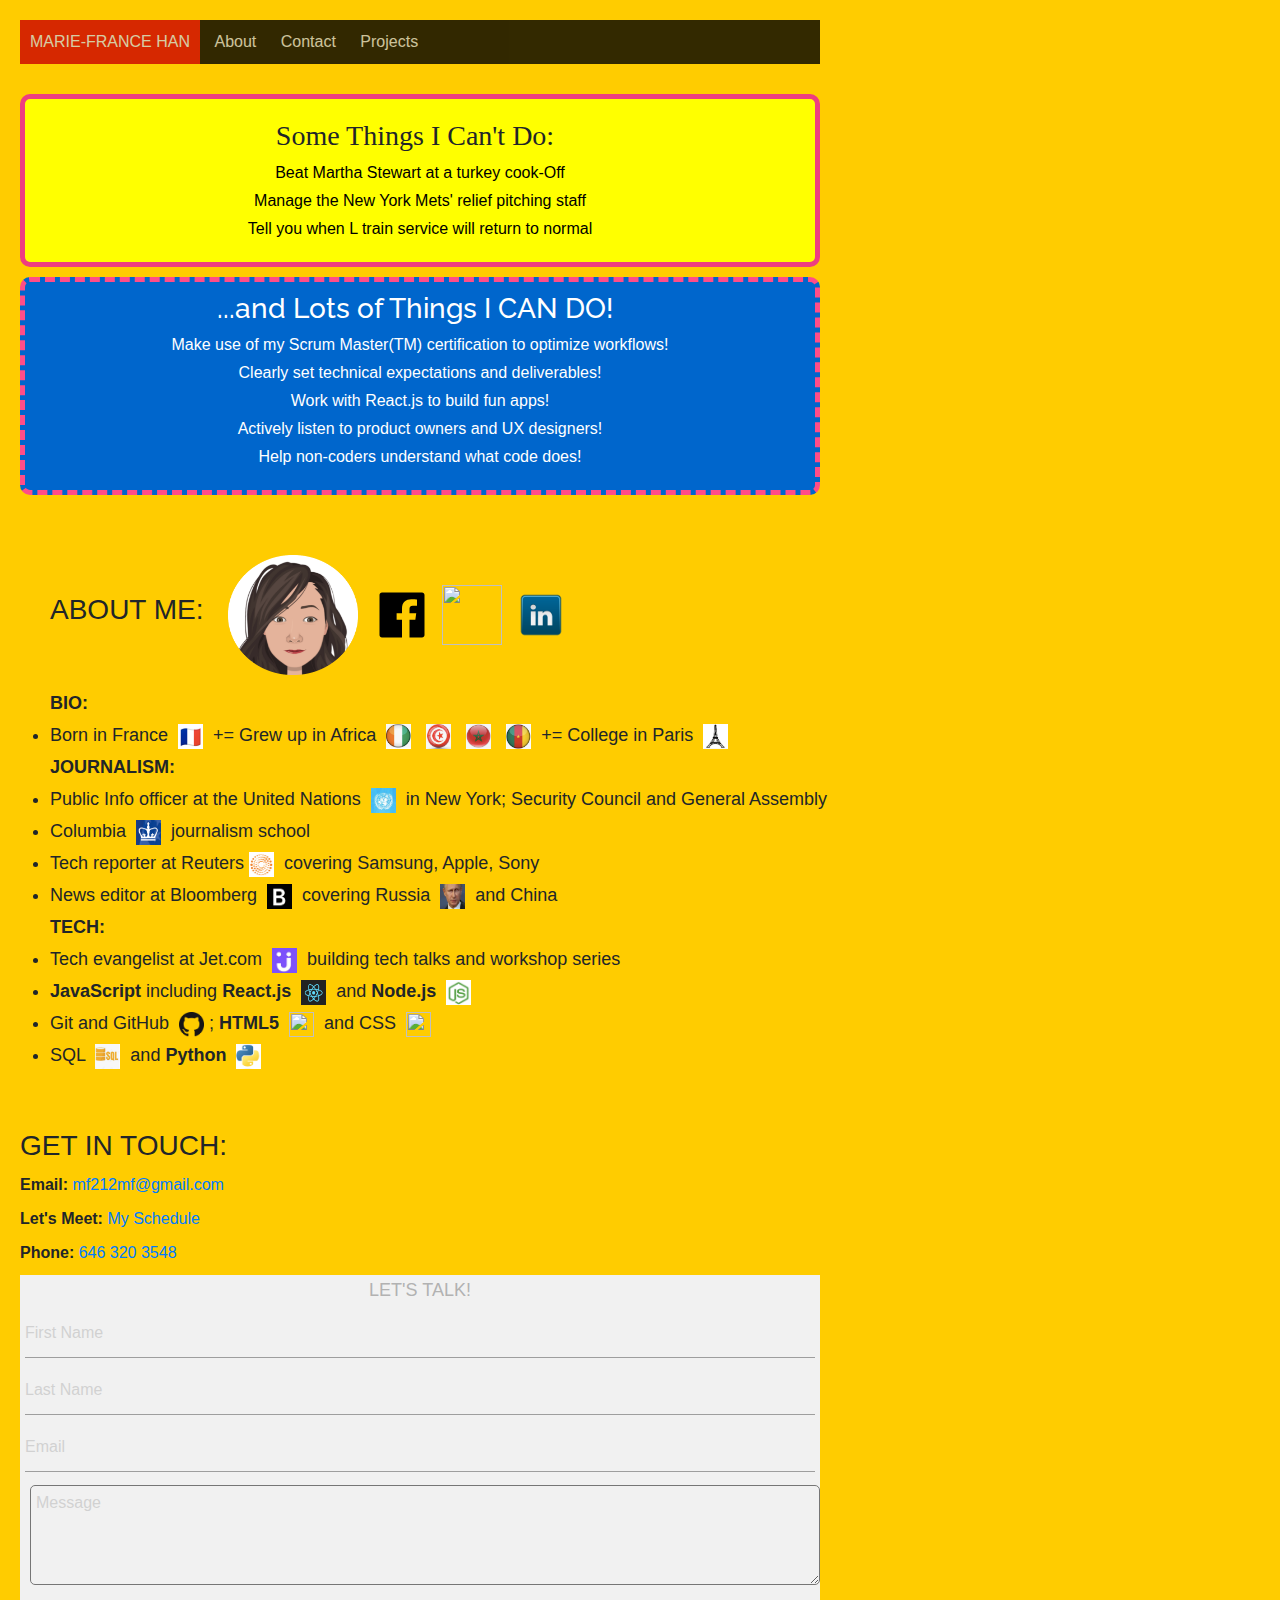
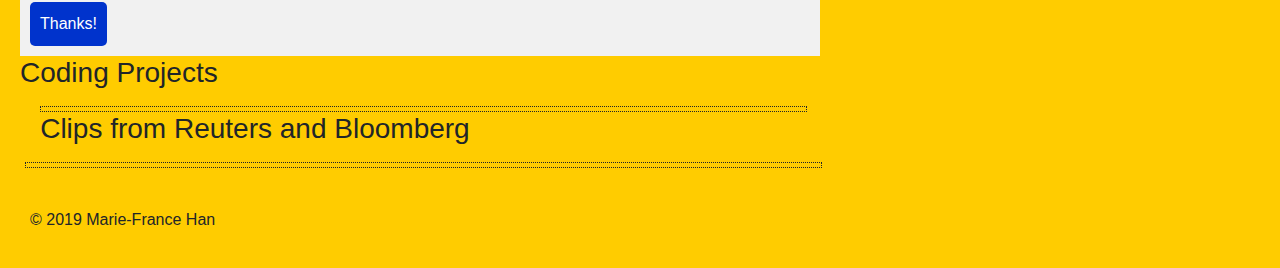
==== commit 76fb7394: "tweak bio page" ====
--- a/index.html
+++ b/index.html
@@ -74,7 +74,7 @@
 
           <ul class="bio">
           <li id="subhead"> <strong>BIO:</strong> </li>
-          <li style="list-style-type:disc;">Born in France <img class='bio-logo' src="assets/social/tricolore.png">, Grew up in Africa <img class = 'bio-logo' src="assets/social/ivory.png">  <img class = 'bio-logo' src="assets/social/tunisia.png"> <img class = 'bio-logo' src= "assets/social/morocco.png"> <img class = 'bio-logo' src="assets/social/cameroon.png">, College in Paris <img class='bio-logo' src ="assets/social/eiffel.png"> </li>
+          <li style="list-style-type:disc;">Born in France <img class='bio-logo' src="assets/social/tricolore.png"> += Grew up in Africa <img class = 'bio-logo' src="assets/social/ivory.png">  <img class = 'bio-logo' src="assets/social/tunisia.png"> <img class = 'bio-logo' src= "assets/social/morocco.png"> <img class = 'bio-logo' src="assets/social/cameroon.png"> += College in Paris <img class='bio-logo' src ="assets/social/eiffel.png"> </li>
 
           <li id="subhead"> <strong>JOURNALISM:</strong> </li>
 
@@ -83,7 +83,9 @@
           <li style="list-style-type:disc;"> Tech reporter at Reuters<img class='bio-logo'  src="assets/social/reutersmini.png"> covering  Samsung, Apple, Sony
           <li style="list-style-type:disc;"> News editor at Bloomberg <img class='bio-logo'  src="assets/social/bloomberg.png"> covering Russia <img class='bio-logo'  src="assets/social/angryputin.png"> and China </li>
 
-          <li id="subhead"> <strong>STACK:</strong> </li>
+
+          <li id="subhead"> <strong>TECH:</strong> </li>
+          <li style="list-style-type:disc;"> Tech evangelist at Jet.com <img class='bio-logo'  src="assets/social/jet.com.png"> building tech talks and workshop series</li>
           <li style="list-style-type:disc;"><strong>JavaScript</strong> including <strong>React.js</strong> <img class='bio-logo'  src="assets/social/react.png"> and <strong>Node.js</strong> <img class='bio-logo'  src="assets/social/node.png"></li>
           <li style="list-style-type:disc;">Git and GitHub <img class='bio-logo' src="assets/social/GitHub.png">; <strong> HTML5 </strong> <img class='bio-logo' src="assets/social/html5.png"> and CSS <img class='bio-logo' src="assets/social/css3.png"> </li>
           <li style="list-style-type:disc;" >SQL <img class='bio-logo' src="assets/social/SQL.png"> and <strong>Python</strong> <img class='bio-logo' src="assets/social/python.png"> </li>
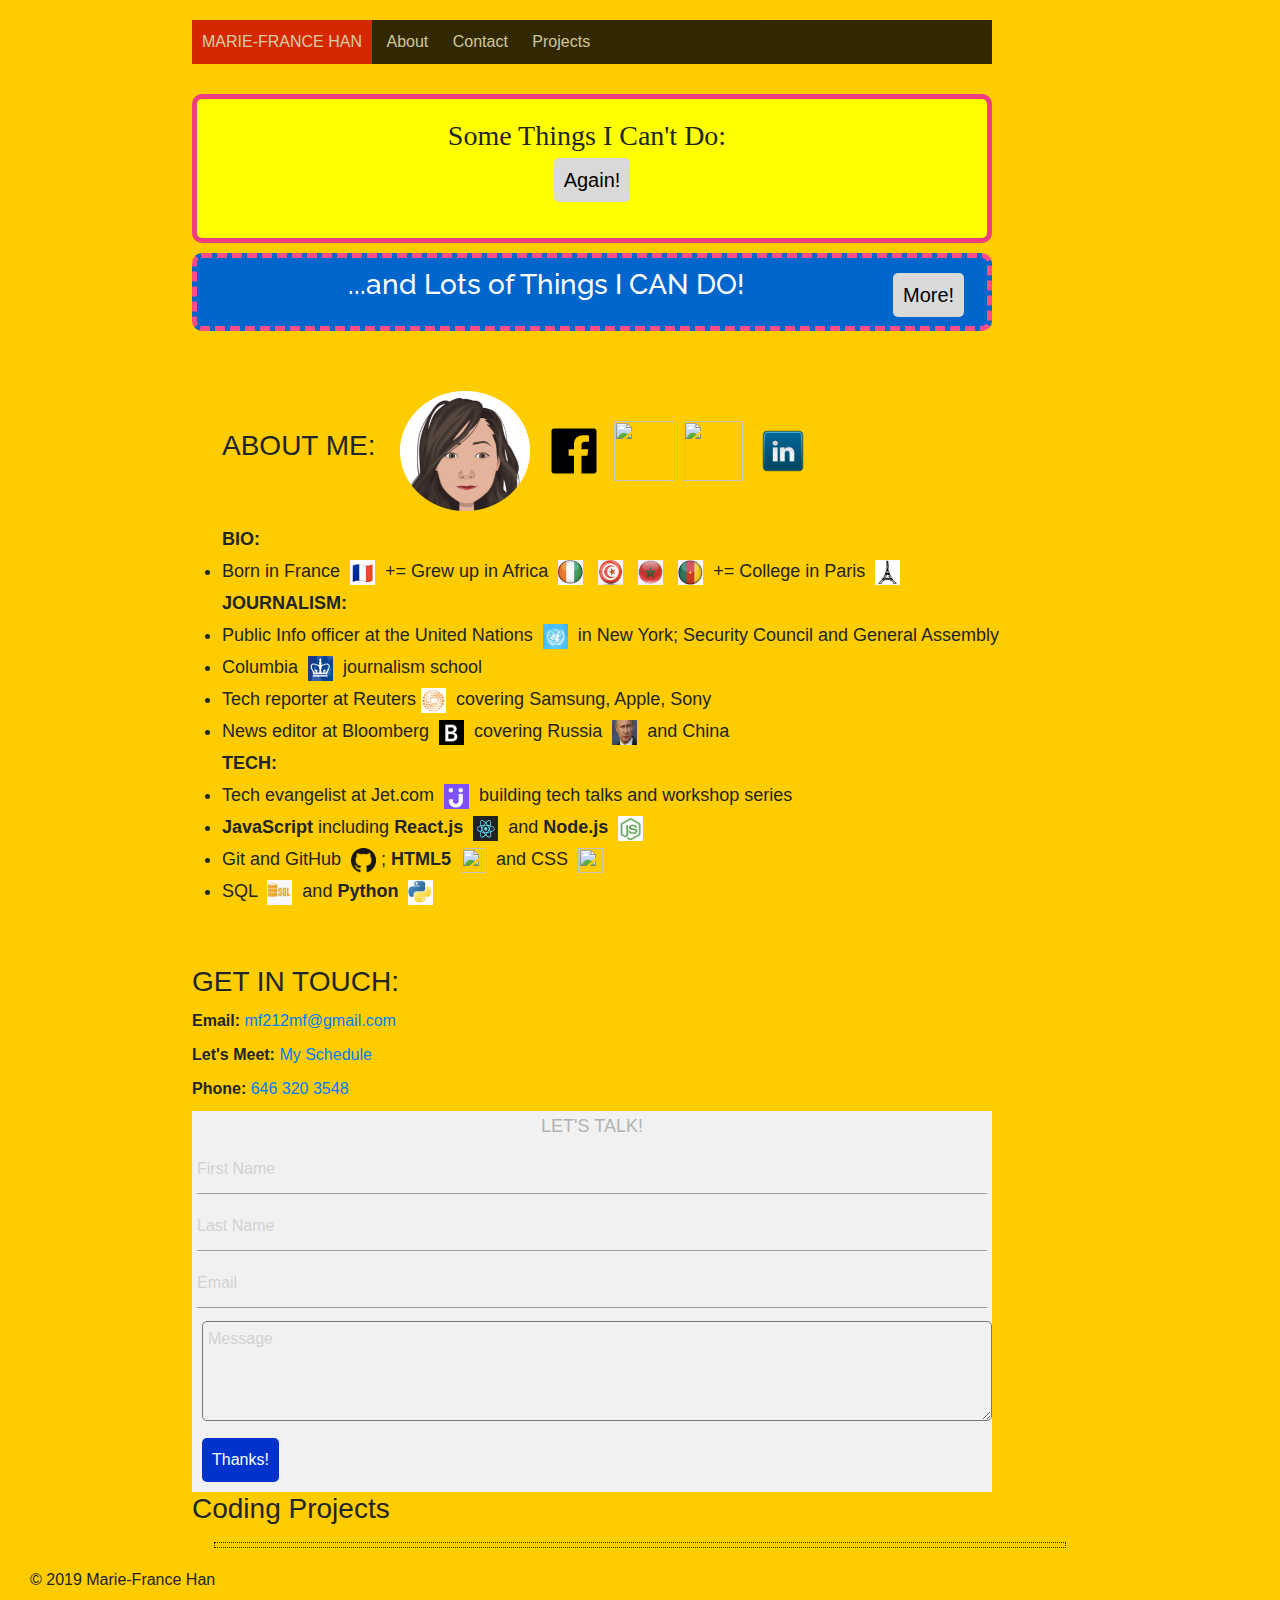
==== commit e6dd4b40: "re-write generateSkills w random number generator" ====
--- a/index.html
+++ b/index.html
@@ -1,18 +1,20 @@
 <!doctype html>
 <html>
+
 <head>
   <meta charset="utf-8">
   <meta name="viewport" content="width=device-width, initial-scale=1, shrink-to-fit=no">
-  <link href='http://fonts.googleapis.com/css?family=Lato|Raleway|Pacifico|Caveat|Dekko|Bree+Serif|Freckle+Face|Knewave|Mountains+of+Christmas|Unkempt&display=swap' rel='stylesheet'>
+  <link
+    href='http://fonts.googleapis.com/css?family=Lato|Raleway|Pacifico|Caveat|Dekko|Bree+Serif|Freckle+Face|Knewave|Mountains+of+Christmas|Unkempt&display=swap'
+    rel='stylesheet'>
   <title>Marie-France Han</title>
 
   <!-- bootstrap css -->
-  <script
-    src="https://code.jquery.com/jquery-3.3.1.min.js"
-    integrity="sha256-FgpCb/KJQlLNfOu91ta32o/NMZxltwRo8QtmkMRdAu8="
-    crossorigin="anonymous"></script>
+  <script src="https://code.jquery.com/jquery-3.3.1.min.js"
+    integrity="sha256-FgpCb/KJQlLNfOu91ta32o/NMZxltwRo8QtmkMRdAu8=" crossorigin="anonymous"></script>
   <link rel="stylesheet" href="https://cdnjs.cloudflare.com/ajax/libs/materialize/1.0.0/css/materialize.min.css">
-  <link rel="stylesheet" href="https://stackpath.bootstrapcdn.com/bootstrap/4.3.1/css/bootstrap.min.css" integrity="sha384-ggOyR0iXCbMQv3Xipma34MD+dH/1fQ784/j6cY/iJTQUOhcWr7x9JvoRxT2MZw1T" crossorigin="anonymous">
+  <link rel="stylesheet" href="https://stackpath.bootstrapcdn.com/bootstrap/4.3.1/css/bootstrap.min.css"
+    integrity="sha384-ggOyR0iXCbMQv3Xipma34MD+dH/1fQ784/j6cY/iJTQUOhcWr7x9JvoRxT2MZw1T" crossorigin="anonymous">
   <link rel="stylesheet" href="https://cdnjs.cloudflare.com/ajax/libs/font-awesome/4.7.0/css/font-awesome.min.css">
   <link rel="stylesheet" href="css/style.css">
 
@@ -21,137 +23,170 @@
 <body>
   <div class="main">
 
-      <section class="topnav" id="myTopnav">
-        <a href="#skills" class="active">MARIE-FRANCE HAN</a>
-        <a href="#about">About</a>
-        <a href="#contactme">Contact</a>
-        <a href="#samples">Projects</a>
-        <!-- <a href="#media">Media</a> -->
-        <a href="javascript:void(0);" class="icon" onClick="myToggler()">
-          <i class="fa fa-bars"></i>
-        </a>
-      </section>
+    <section class="topnav" id="myTopnav">
+      <a href="#skills" class="active">MARIE-FRANCE HAN</a>
+      <a href="#about">About</a>
+      <a href="#contactme">Contact</a>
+      <a href="#samples">Projects</a>
+      <!-- <a href="#media">Media</a> -->
+      <a href="javascript:void(0);" class="icon" onClick="myToggler()">
+        <i class="fa fa-bars"></i>
+      </a>
+    </section>
 
     <section id='skills'>
-      <div class ='kant'>
-        <h3 class = 'kantscript'>Some Things I Can't Do:</h3>
-          <div class ='listicle'>
-          <ul class = 'kantdo'>
+      <div class='kant'>
+        <div class='list-button'>
+
+        </div>
+        <h3 class='kantscript'>Some Things I Can't Do:</h3>
+        <h5><button id="refreshKant" type="submit" onClick="populateKantList()">Again!</button></h5>
+        <div class='listicle'>
+          <ul class='kantdo'>
           </ul>
         </div>
-       <!-- <div class = 'list-button'>
-          <h5><button id="refreshKant" type="submit">Repeat</button></h5>
-       </div> -->
+
       </div>
 
 
-      <div class ='can'>
-        <h3 class = 'canscript'>...and Lots of Things I CAN DO!</h3>
-          <div class ='listicle'>
-            <ul class = 'cando'>
-            </ul>
-          </div>
-          <!-- <div class = 'list-button'>
-           <h5><button id="refreshCan" type="submit">Repeat</button></h5>
-          </div> -->
-          </div>
+      <div class='can'>
+        <h3 class='canscript'>...and Lots of Things I CAN DO!</h3>
+        <div class='list-button'>
+          <h5><button id="refreshCan" type="submit" onClick="populateCanList()">More!</button></h5>
+        </div>
+        <div class='listicle'>
+          <ul class='cando'>
+          </ul>
+        </div>
+
+      </div>
     </section>
 
 
-    <section id = 'about'>
+    <section id='about'>
 
-        <div class="social">
-          <h3>ABOUT ME:</h3>
-          <img class = 'emoji' src="assets/emoji.png"
-          height="120" width="130">
-          <a href="https://www.facebook.com/mariefrancehan" target="_blank">
-          <img class='social-logo'  src="assets/social/icon_facebook.svg" > </a>
-          <a href="https://www.github.com/mfhan" target="_blank">
-          <img class='social-logo'  src="assets/social/github.png" ></a>
-          <a href="https://www.LinkedIn.com/in/mariefr" target="_blank">
-          <img class='social-logo'  src="assets/social/linked25.png"></a>
-        </div>
+      <div class=" social">
+        <h3>ABOUT ME:</h3>
+        <img class='emoji' src="assets/emoji.png" height="120" width="130">
+        <a href="https://www.facebook.com/mariefrancehan" target="_blank">
+          <img class='social-logo' src="assets/social/icon_facebook.svg"> </a>
+        <a href="https://www.github.com/mfhan" target="_blank"></a>
+        <img class='social-logo' src="assets/social/icon-ig.png">
+        <a href="https://www.instagram.com/mariefr" target="_blank"></a>
+        <img class='social-logo' src="assets/social/github.png"></a>
+        <a href="https://www.LinkedIn.com/in/mariefr" target="_blank">
+          <img class='social-logo' src="assets/social/linked25.png"></a>
+      </div>
 
-          <ul class="bio">
-          <li id="subhead"> <strong>BIO:</strong> </li>
-          <li style="list-style-type:disc;">Born in France <img class='bio-logo' src="assets/social/tricolore.png"> += Grew up in Africa <img class = 'bio-logo' src="assets/social/ivory.png">  <img class = 'bio-logo' src="assets/social/tunisia.png"> <img class = 'bio-logo' src= "assets/social/morocco.png"> <img class = 'bio-logo' src="assets/social/cameroon.png"> += College in Paris <img class='bio-logo' src ="assets/social/eiffel.png"> </li>
+      <ul class="bio">
+        <li id="subhead"> <strong>BIO:</strong> </li>
+        <li style="list-style-type:disc;">Born in France <img class='bio-logo' src="assets/social/tricolore.png"> +=
+          Grew up in Africa <img class='bio-logo' src="assets/social/ivory.png"> <img class='bio-logo'
+            src="assets/social/tunisia.png"> <img class='bio-logo' src="assets/social/morocco.png"> <img
+            class='bio-logo' src="assets/social/cameroon.png"> += College in Paris <img class='bio-logo'
+            src="assets/social/eiffel.png"> </li>
 
-          <li id="subhead"> <strong>JOURNALISM:</strong> </li>
+        <li id="subhead"> <strong>JOURNALISM:</strong> </li>
 
-          <li style="list-style-type:disc;">Public Info officer at the United Nations <img class='bio-logo'  src="assets/social/un_logo.png"> in New York; Security Council and General Assembly</li>
-          <li style="list-style-type:disc;">Columbia <img class='bio-logo'  src="assets/social/columbia.png"> journalism school </li>
-          <li style="list-style-type:disc;"> Tech reporter at Reuters<img class='bio-logo'  src="assets/social/reutersmini.png"> covering  Samsung, Apple, Sony
-          <li style="list-style-type:disc;"> News editor at Bloomberg <img class='bio-logo'  src="assets/social/bloomberg.png"> covering Russia <img class='bio-logo'  src="assets/social/angryputin.png"> and China </li>
+        <li style="list-style-type:disc;">Public Info officer at the United Nations <img class='bio-logo'
+            src="assets/social/un_logo.png"> in New York; Security Council and General Assembly</li>
+        <li style="list-style-type:disc;">Columbia <img class='bio-logo' src="assets/social/columbia.png"> journalism
+          school </li>
+        <li style="list-style-type:disc;"> Tech reporter at Reuters<img class='bio-logo'
+            src="assets/social/reutersmini.png"> covering Samsung, Apple, Sony
+        <li style="list-style-type:disc;"> News editor at Bloomberg <img class='bio-logo'
+            src="assets/social/bloomberg.png"> covering Russia <img class='bio-logo' src="assets/social/angryputin.png">
+          and China </li>
 
 
-          <li id="subhead"> <strong>TECH:</strong> </li>
-          <li style="list-style-type:disc;"> Tech evangelist at Jet.com <img class='bio-logo'  src="assets/social/jet.com.png"> building tech talks and workshop series</li>
-          <li style="list-style-type:disc;"><strong>JavaScript</strong> including <strong>React.js</strong> <img class='bio-logo'  src="assets/social/react.png"> and <strong>Node.js</strong> <img class='bio-logo'  src="assets/social/node.png"></li>
-          <li style="list-style-type:disc;">Git and GitHub <img class='bio-logo' src="assets/social/GitHub.png">; <strong> HTML5 </strong> <img class='bio-logo' src="assets/social/html5.png"> and CSS <img class='bio-logo' src="assets/social/css3.png"> </li>
-          <li style="list-style-type:disc;" >SQL <img class='bio-logo' src="assets/social/SQL.png"> and <strong>Python</strong> <img class='bio-logo' src="assets/social/python.png"> </li>
-        </ul>
-      </section>
+        <li id="subhead"> <strong>TECH:</strong> </li>
+        <li style="list-style-type:disc;"> Tech evangelist at Jet.com <img class='bio-logo'
+            src="assets/social/jet.com.png"> building tech talks and workshop series</li>
+        <li style="list-style-type:disc;"><strong>JavaScript</strong> including <strong>React.js</strong> <img
+            class='bio-logo' src="assets/social/react.png"> and <strong>Node.js</strong> <img class='bio-logo'
+            src="assets/social/node.png"></li>
+        <li style="list-style-type:disc;">Git and GitHub <img class='bio-logo' src="assets/social/GitHub.png">;
+          <strong>
+            HTML5 </strong> <img class='bio-logo' src="assets/social/html5.png"> and CSS <img class='bio-logo'
+            src="assets/social/css3.png">
+        </li>
+        <li style="list-style-type:disc;">SQL <img class='bio-logo' src="assets/social/SQL.png"> and
+          <strong>Python</strong> <img class='bio-logo' src="assets/social/python.png">
+        </li>
+      </ul>
+    </section>
 
-      <section id="contactme">
-        <h3>GET IN TOUCH:</h3>
-          <p class="contact"><strong>Email:</strong> <a href="mailto:mf212mf@gmail.com?subject=Mail from Our Site&body=Body-goes-here" target="_blank" >mf212mf@gmail.com</a>
-          </p>
-          <!-- <p class="contact"><strong>Let's Meet!</strong> <a href="https://calendly.com/marief" target="_blank">My Calendar</a></p> -->
+    <section id="contactme">
+      <h3>GET IN TOUCH:</h3>
+      <p class="contact"><strong>Email:</strong> <a
+          href="mailto:mf212mf@gmail.com?subject=Mail from Our Site&body=Body-goes-here"
+          target="_blank">mf212mf@gmail.com</a>
+      </p>
+      <!-- <p class="contact"><strong>Let's Meet!</strong> <a href="https://calendly.com/marief" target="_blank">My Calendar</a></p> -->
 
-          <!-- Calendly link widget begin -->
-          <p class="contact"><strong>Let's Meet:</strong><link href="https://assets.calendly.com/assets/external/widget.css" rel="stylesheet">
-          <script src="https://assets.calendly.com/assets/external/widget.js" type="text/javascript"></script>
-          <a href="" onclick="Calendly.initPopupWidget({url: 'https://calendly.com/marief'});return false;">My Schedule</a>
-        </p>
-<!-- Calendly link widget end -->
+      <!-- Calendly link widget begin -->
+      <p class="contact"><strong>Let's Meet:</strong>
+        <link href="https://assets.calendly.com/assets/external/widget.css" rel="stylesheet">
+        <script src="https://assets.calendly.com/assets/external/widget.js" type="text/javascript"></script>
+        <a href="" onclick="Calendly.initPopupWidget({url: 'https://calendly.com/marief'});return false;">My
+          Schedule</a>
+      </p>
+      <!-- Calendly link widget end -->
 
 
-          <!-- Calendly inline widget begin -->
-        <!-- <div class="calendly-inline-widget" data-url="https://calendly.com/marief" style="min-width:320px;height:630px;"></div> -->
-        <!-- Calendly inline widget end -->
-          <p class="contact"><strong>Phone:</strong> <a href="tel:6463203548"> 646 320 3548</a></p>
-          <form class="container">
-            <h4 id="CTA">LET'S TALK!</h4>
-            <input id="firstName" type="text" placeholder="First Name">
-            <input id="lastName" type="text" placeholder="Last Name">
-            <input id="email" type="text" placeholder="Email">
-            <textarea id="message" type="text" placeholder="Message"></textarea>
-            <button id="submit" type="submit">Thanks!</button>
-          </form>
+      <!-- Calendly inline widget begin -->
+      <!-- <div class="calendly-inline-widget" data-url="https://calendly.com/marief" style="min-width:320px;height:630px;"></div> -->
+      <!-- Calendly inline widget end -->
+      <p class="contact"><strong>Phone:</strong> <a href="tel:6463203548"> 646 320 3548</a></p>
+      <form class="container">
+        <h4 id="CTA">LET'S TALK!</h4>
+        <input id="firstName" type="text" placeholder="First Name">
+        <input id="lastName" type="text" placeholder="Last Name">
+        <input id="email" type="text" placeholder="Email">
+        <textarea id="message" type="text" placeholder="Message"></textarea>
+        <button id="submit" type="submit">Thanks!</button>
+      </form>
 
-      </section>
+    </section>
 
-      <section id ='samples'>
-        <h3>Coding Projects</h3>
-        <p></p>
-        <div class="row" id="projects">
-        </div>
+    <section id='samples'>
+      <h3>Coding Projects</h3>
+      <p></p>
+      <div class="row" id="projects">
+      </div>
 
-      </section>
+    </section>
 
-      <section id ='media'>
+    <!-- <section id ='media'>
         <h3>Clips from Reuters and Bloomberg</h3>
         <p></p>
         <div class="row" id="clips">
         </div>
-      </section>
+      </section> -->
 
-    </div>
+  </div>
 
 
-    <footer>
-      <p>&copy; 2019 Marie-France Han</p>
-    </footer>
+  <footer>
+    <p>&copy; 2019 Marie-France Han</p>
+  </footer>
 
 
 
-    <script src="https://code.jquery.com/jquery-3.3.1.slim.min.js" integrity="sha384-q8i/X+965DzO0rT7abK41JStQIAqVgRVzpbzo5smXKp4YfRvH+8abtTE1Pi6jizo" crossorigin="anonymous"></script>
+  <script src="https://code.jquery.com/jquery-3.3.1.slim.min.js"
+    integrity="sha384-q8i/X+965DzO0rT7abK41JStQIAqVgRVzpbzo5smXKp4YfRvH+8abtTE1Pi6jizo"
+    crossorigin="anonymous"></script>
 
-    <script type="text/javascript" src="https://assets.calendly.com/assets/external/widget.js"></script>
-    <script src="https://cdnjs.cloudflare.com/ajax/libs/popper.js/1.14.7/umd/popper.min.js" integrity="sha384-UO2eT0CpHqdSJQ6hJty5KVphtPhzWj9WO1clHTMGa3JDZwrnQq4sF86dIHNDz0W1" crossorigin="anonymous"></script>
-    <script src="https://stackpath.bootstrapcdn.com/bootstrap/4.3.1/js/bootstrap.min.js" integrity="sha384-JjSmVgyd0p3pXB1rRibZUAYoIIy6OrQ6VrjIEaFf/nJGzIxFDsf4x0xIM+B07jRM" crossorigin="anonymous"></script>
-    <script src="https://cdnjs.cloudflare.com/ajax/libs/materialize/1.0.0/js/materialize.min.js"></script>
-    <!-- <script src="https://stackpath.bootstrapcdn.com/bootstrap/4.3.1/js/bootstrap.min.js" integrity="sha384-JjSmVgyd0p3pXB1rRibZUAYoIIy6OrQ6VrjIEaFf/nJGzIxFDsf4x0xIM+B07jRM" crossorigin="anonymous"></script> -->
-    <script src="script.js"></script>
-  </body>
-</html>
+  <script type="text/javascript" src="https://assets.calendly.com/assets/external/widget.js"></script>
+  <script src="https://cdnjs.cloudflare.com/ajax/libs/popper.js/1.14.7/umd/popper.min.js"
+    integrity="sha384-UO2eT0CpHqdSJQ6hJty5KVphtPhzWj9WO1clHTMGa3JDZwrnQq4sF86dIHNDz0W1"
+    crossorigin="anonymous"></script>
+  <script src="https://stackpath.bootstrapcdn.com/bootstrap/4.3.1/js/bootstrap.min.js"
+    integrity="sha384-JjSmVgyd0p3pXB1rRibZUAYoIIy6OrQ6VrjIEaFf/nJGzIxFDsf4x0xIM+B07jRM"
+    crossorigin="anonymous"></script>
+  <script src="https://cdnjs.cloudflare.com/ajax/libs/materialize/1.0.0/js/materialize.min.js"></script>
+  <!-- <script src="https://stackpath.bootstrapcdn.com/bootstrap/4.3.1/js/bootstrap.min.js" integrity="sha384-JjSmVgyd0p3pXB1rRibZUAYoIIy6OrQ6VrjIEaFf/nJGzIxFDsf4x0xIM+B07jRM" crossorigin="anonymous"></script> -->
+  <script src="script.js"></script>
+</body>
+
+</html>--- a/css/style.css
+++ b/css/style.css
@@ -4,7 +4,7 @@
   /* background-color: #F5F5F5; */
   background-color: #ffcc00;
   font-color: black;
-  font-family: 'Lato'  sans-serif;
+  font-family: 'Lato' sans-serif;
   font-size: 100%;
   /* text-align: center; */
   margin: 0 auto;
@@ -18,7 +18,7 @@
   margin-bottom: 10px;
  } */
 
- /* section{
+/* section{
   margin-top: 10px;
   margin-bottom: 10px;
 } */
@@ -29,17 +29,19 @@
   height: 50vh;
 } */
 
-.header{
+.header {
   color: white;
   /* opacity: 0.9; */
 }
 
-.main{
-  display: inline-block;
+.main {
+  margin: auto;
+  width: 70%;
+  /* display: inline-block; */
   /* flex-direction: row; */
   padding-top: 20px;
-  margin-left: 20px;
-  margin-right: 20px;
+  /* margin-left: 20px;
+  margin-right: 20px; */
 }
 
 /* Add a black background color to the top navigation */
@@ -96,17 +98,17 @@
 }
 
 /* Add some top padding to the page content to prevent sudden quick movement (as the navigation bar gets a new position at the top of the page (position:fixed and top:0) */
-.sticky + .content {
+.sticky+.content {
   /* margin-top: 10px; */
   padding-top: 0px;
 }
 
-#skills{
+#skills {
   margin-top: 30px;
   text-align: center;
 }
 
-h3{
+h3 {
   /* display: flex;
   text-align: center; */
   padding-top: 15px;
@@ -119,25 +121,25 @@
   background: -webkit-linear-gradient(bottom, rgba(0,0,0,.6), rgba(0,0,0,.2)); */
 }
 
-.kantscript{
+.kantscript {
   font-family: "Unkempt";
 }
 
-.canscript{
+.canscript {
   font-family: "Raleway";
   color: white;
 }
 
 
-h5{
-  color: white;
-}
-
-.listicle{
+h5 {
+  color: white;
+}
+
+.listicle {
   /* text-align: center; */
 }
 
-.list-button{
+.list-button {
   /* text-align:right; */
   float: right;
   /* padding: 10px;
@@ -158,14 +160,14 @@
   background: linear-gradient(rgba(255,255,255,.7) 0%, rgba(255,255,255,.4) 100%); */
 }
 
-.kantdo{
+.kantdo {
   margin-top: 2px;
   padding-top: 2px;
   font-size: 16px;
   color: black;
 }
 
-#refreshKant{
+#refreshKant {
   background-color: #d9d9d9;
   /* float: left; */
   /* background-color: rgba(111, 171, 130, 1); */
@@ -192,7 +194,7 @@
   /* background-color: lightpink; */
 }
 
-.cando{
+.cando {
   margin-top: 2px;
   padding-top: 2px;
   font-size: 16px;
@@ -201,7 +203,7 @@
   /* text-shadow: 2px 2px 2px white; */
 }
 
-#refreshCan{
+#refreshCan {
   background-color: #d9d9d9;
   /* float: left; */
   /* background-color: rgba(111, 171, 130, 1); */
@@ -213,34 +215,36 @@
   padding: 10px;
 }
 
-#about{
+#about {
   margin-top: 30px;
   padding-top: 30px;
   /* margin-right:50px; */
 }
 
-#contactme{
+#contactme {
   margin-top: 30px;
   padding-top: 30px;
 }
-.social{
-  display:inline;
-    /* flex-wrap: space-between; */
-    flex-wrap: space-around;
-    text-align: center;
-    margin: 10px 0px 20px 30px;
-    padding: 0px 0px 0px 0px;
-    /* border: 10; */
-  }
-
-.emoji{
+
+.social {
+  display: inline;
+  /* flex-wrap: space-between; */
+  flex-wrap: space-around;
+  text-align: center;
+  margin: 10px 0px 20px 30px;
+  padding: 0px 0px 0px 0px;
+  /* border: 10; */
+}
+
+.emoji {
   margin: 0px 10px 0px 10px;
 }
-.social-logo{
+
+.social-logo {
   /* display:inline-block; */
-    height: 60px;
-    width: 60px;
-    margin: 0px 5px 0px 0px;
+  height: 60px;
+  width: 60px;
+  margin: 0px 5px 0px 0px;
 }
 
 .bio-logo {
@@ -250,15 +254,15 @@
 }
 
 
-.bio{
-  display:block;
+.bio {
+  display: block;
   margin-left: 30px;
   margin-top: 15px;
   margin-bottom: 15px;
   max-width: 800px;
 }
 
-li{
+li {
   font-size: 18px;
   margin-top: 5px;
 }
@@ -270,61 +274,62 @@
   margin-top: 15px;
 }
 
-.contact{
+.contact {
   display: block;
   /* flex-direction: row; */
   margin: 10px 20px 10px 0px;
   /* text-align: center; */
 }
 
-#CTA{
-    display: block;
-    font-size: 18px;
-    text-align: center;
-    color: rgba(178, 178, 178, 1)
+#CTA {
+  display: block;
+  font-size: 18px;
+  text-align: center;
+  color: rgba(178, 178, 178, 1)
 }
 
 form.container {
-    background-color: rgba(241, 241, 241, 1);
-    display:inline-block;
-    justify: center;
-    float: center;
-    max-width: 800px;
-    padding: 5px 5px 5px 5px;
-    /* margin: 5px; */
-  }
-
-  input {
-    color: rgb(171, 171, 171);
-    height: 30px;
-    width: 200px;
-    margin: 5px;
-    padding: 10px;
-    border-radius: 5px;
-    border: none;
-  }
-
-  textarea {
-    color: rgb(171, 171, 171);
-    height: 100px;
-    min-width: 200px;
-    margin: 5px 5px 5px 5px;
-    padding: 5px 5px 5px 5px;
-    border-radius: 5px;
-  }
-
-  #submit{
-    background-color: #0033cc;
-    /* float: left; */
-    /* background-color: rgba(111, 171, 130, 1); */
-    border-radius: 5px;
-    border: none;
-    color: white;
-    height: 5%;
-    margin: 5px;
-    padding: 10px;
-  }
-}
+  background-color: rgba(241, 241, 241, 1);
+  display: inline-block;
+  justify: center;
+  float: center;
+  max-width: 800px;
+  padding: 5px 5px 5px 5px;
+  /* margin: 5px; */
+}
+
+input {
+  color: rgb(171, 171, 171);
+  height: 30px;
+  width: 200px;
+  margin: 5px;
+  padding: 10px;
+  border-radius: 5px;
+  border: none;
+}
+
+textarea {
+  color: rgb(171, 171, 171);
+  height: 100px;
+  min-width: 200px;
+  margin: 5px 5px 5px 5px;
+  padding: 5px 5px 5px 5px;
+  border-radius: 5px;
+}
+
+#submit {
+  background-color: #0033cc;
+  /* float: left; */
+  /* background-color: rgba(111, 171, 130, 1); */
+  border-radius: 5px;
+  border: none;
+  color: white;
+  height: 5%;
+  margin: 5px;
+  padding: 10px;
+}
+}
+
 /*
 .col{
   display:inline-block;
@@ -340,7 +345,7 @@
 
 /* #samples{ */
 
-  /* #projects{
+/* #projects{
   width: 95%;
   margin-top: 30px;
   margin-left: 20px;
@@ -348,11 +353,11 @@
   /* margin: auto; */
 /* } */
 
-.samples{
+.samples {
   margin-top: 20px;
 }
 
-#projects{
+#projects {
   width: 95%;
   margin-top: 30px;
   margin-left: 20px;
@@ -360,7 +365,7 @@
 }
 
 
-#media{
+#media {
   width: 95%;
   margin-top: 30px;
   margin-left: 20px;
@@ -390,13 +395,13 @@
 
 .row {
   /* justify-content: space-between; */
-/*   display:flex; */
-/*   flex-wrap: wrap; */
+  /*   display:flex; */
+  /*   flex-wrap: wrap; */
   padding: 2px;
-  border:1px dotted;
-}
-
-.row  .col {
+  border: 1px dotted;
+}
+
+.row .col {
   width: 30%;
   max-height: 600px;
   margin: 5px 2px 5px 2px;
@@ -404,27 +409,27 @@
 }
 
 .card {
-    display: flex;
-    flex-direction: column;
-    justify-content: center;
-    min-width: 225px;
-    max-width: 300px;
-    height: 100%;
-    margin: 5px 2px 5px 2px;
+  display: flex;
+  flex-direction: column;
+  justify-content: center;
+  min-width: 225px;
+  max-width: 300px;
+  height: 100%;
+  margin: 5px 2px 5px 2px;
 
 }
 
 .card .card-title {
-  text-align:center;
+  text-align: center;
 }
 
 .card .card-image {
-/*     border:3px solid green; */
+  /*     border:3px solid green; */
 }
 
 .card .card-image img {
-  height:180px;
-  object-fit:cover;
+  height: 180px;
+  object-fit: cover;
 }
 
 
@@ -444,7 +449,7 @@
 } */
 
 
-.container > img {
+.container>img {
   width: 50%;
 }
 
@@ -453,25 +458,29 @@
   display: flex;
   justify-content: space-around;
 }
+
 .carousel-images {
   width: 80%;
-      height: 300px;
-/*   background: #fa8d8e; */
+  height: 300px;
+  /*   background: #fa8d8e; */
   padding: 10px;
   border-radius: 10px;
   box-sizing: border-box;
-/*   box-shadow: 2px 2px #f2cd99; */
-}
+  /*   box-shadow: 2px 2px #f2cd99; */
+}
+
 .carousel-images img {
   width: 100%;
   border-radius: 10px;
   display: none;
-      height: 100%;
-    object-fit: cover;
-}
+  height: 100%;
+  object-fit: cover;
+}
+
 .carousel-images img:first-of-type {
   display: block;
 }
+
 .carousel-button {
   align-self: center;
   background: #f2cd99;
@@ -481,6 +490,7 @@
   text-align: center;
   box-shadow: 1px 1px #fa8d8e;
 }
+
 .carousel-button:hover {
   cursor: pointer;
   background: #fa8d8e;
@@ -496,25 +506,30 @@
   background-color: yellow;
 }
 
-  footer {
-    text-align: left;
-    padding: 20px 30px 20px 30px;
-  }
-
-
-
-  @media (max-width: 400px) {
-    .row {
-      display: block;
-      .card {
-        width: 100%;
-        margin: 0 0 10px 0;
-      }
+footer {
+  text-align: left;
+  padding: 20px 30px 20px 30px;
+}
+
+
+
+@media (max-width: 400px) {
+  .row {
+    display: block;
+
+    .card {
+      width: 100%;
+      margin: 0 0 10px 0;
     }
   }
+}
+
 /* When the screen is less than 600 pixels wide, hide all links, except for the first one ("Home"). Show the link that contains should open and close the topnav (.icon) */
 @media screen and (max-width: 600px) {
-  .topnav a:not(:first-child) {display: none;}
+  .topnav a:not(:first-child) {
+    display: none;
+  }
+
   .topnav a.icon {
     float: right;
     display: block;
@@ -523,7 +538,10 @@
 
 /* The "responsive" class is added to the topnav with JavaScript when the user clicks on the icon. This class makes the topnav look good on small screens (display the links vertically instead of horizontally) */
 @media screen and (max-width: 600px) {
-  .topnav.responsive {position: relative;}
+  .topnav.responsive {
+    position: relative;
+  }
+
   .topnav.responsive a.icon {
     position: absolute;
     right: 0;
@@ -531,9 +549,10 @@
     background-color: white;
     display: block;
   }
+
   .topnav.responsive a {
     float: none;
     display: block;
     text-align: left;
   }
-}
+}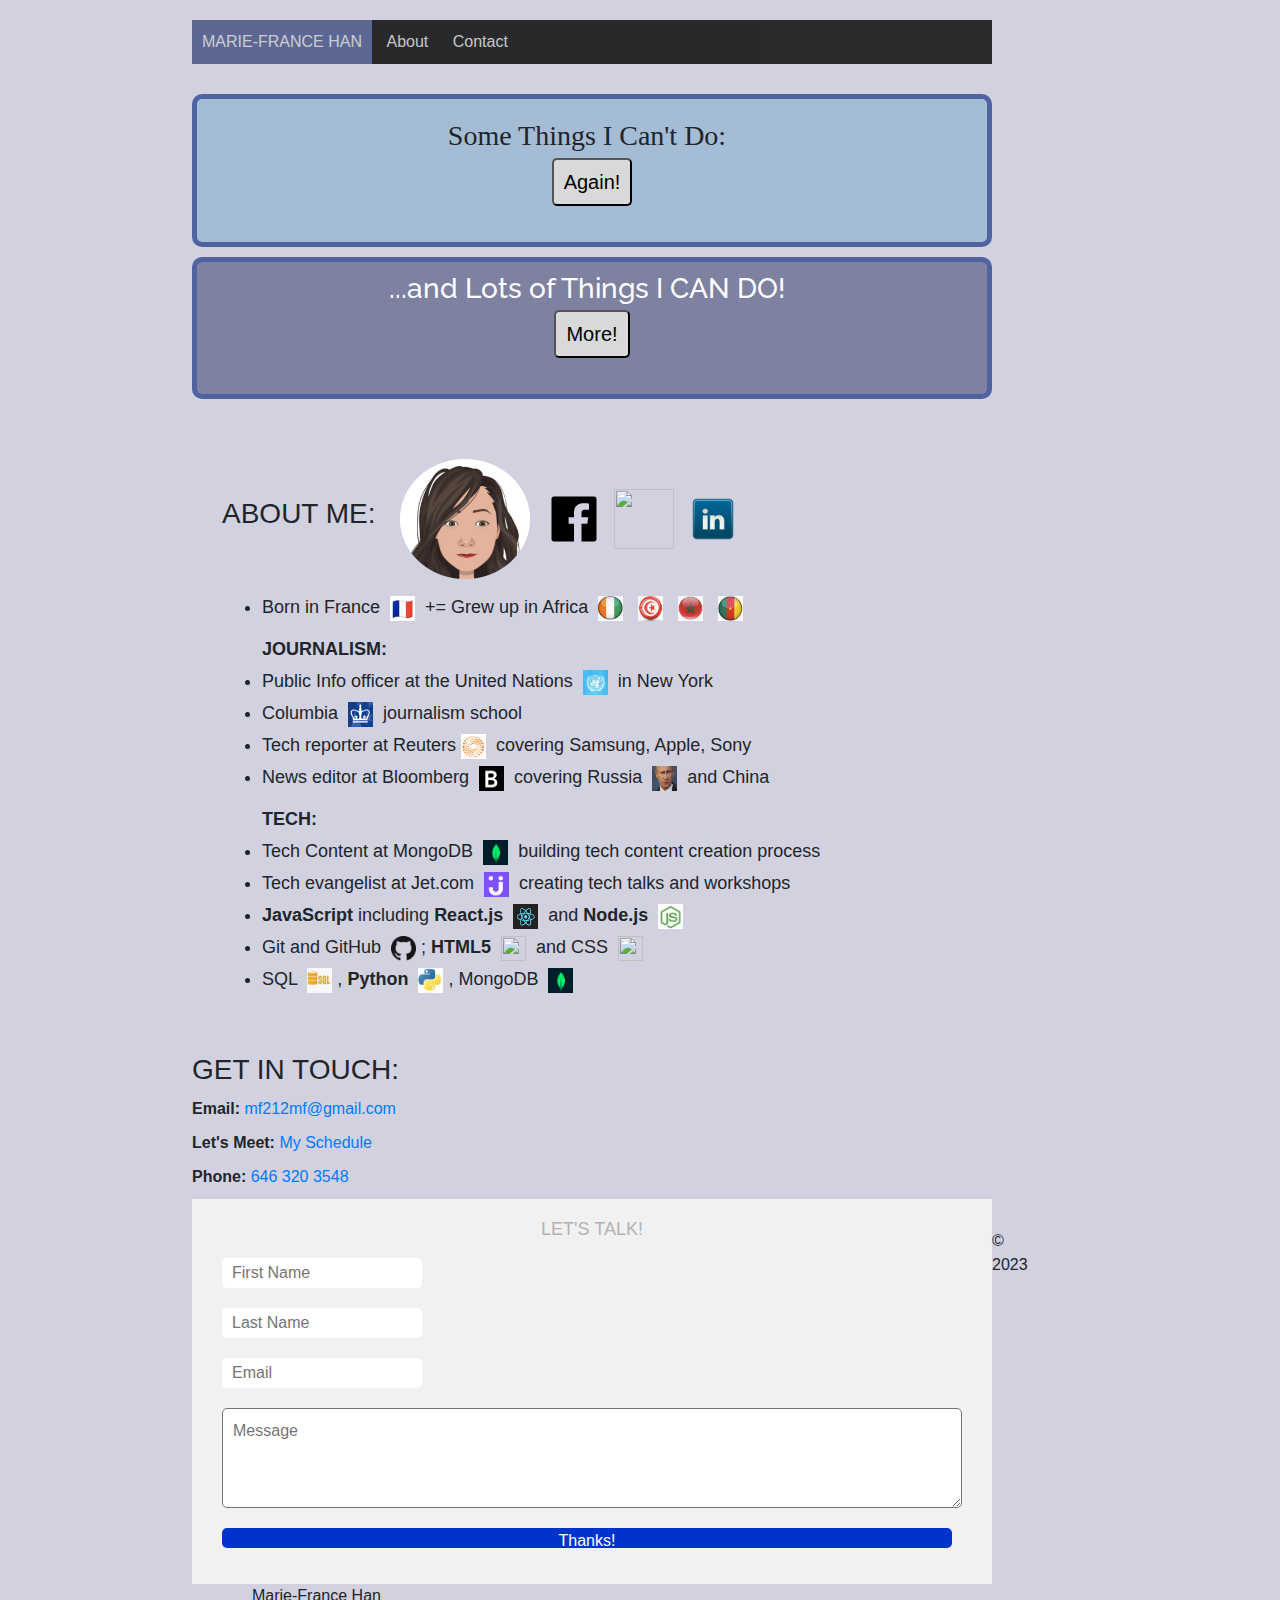
==== commit 67a58834: "refactor refreshButton, change color scheme" ====
--- a/index.html
+++ b/index.html
@@ -12,7 +12,7 @@
   <!-- bootstrap css -->
   <script src="https://code.jquery.com/jquery-3.3.1.min.js"
     integrity="sha256-FgpCb/KJQlLNfOu91ta32o/NMZxltwRo8QtmkMRdAu8=" crossorigin="anonymous"></script>
-  <link rel="stylesheet" href="https://cdnjs.cloudflare.com/ajax/libs/materialize/1.0.0/css/materialize.min.css">
+  <!-- <link rel="stylesheet" href="https://cdnjs.cloudflare.com/ajax/libs/materialize/1.0.0/css/materialize.min.css"> -->
   <link rel="stylesheet" href="https://stackpath.bootstrapcdn.com/bootstrap/4.3.1/css/bootstrap.min.css"
     integrity="sha384-ggOyR0iXCbMQv3Xipma34MD+dH/1fQ784/j6cY/iJTQUOhcWr7x9JvoRxT2MZw1T" crossorigin="anonymous">
   <link rel="stylesheet" href="https://cdnjs.cloudflare.com/ajax/libs/font-awesome/4.7.0/css/font-awesome.min.css">
@@ -27,7 +27,7 @@
       <a href="#skills" class="active">MARIE-FRANCE HAN</a>
       <a href="#about">About</a>
       <a href="#contactme">Contact</a>
-      <a href="#samples">Projects</a>
+      <!-- <a href="#samples">Projects</a> -->
       <!-- <a href="#media">Media</a> -->
       <a href="javascript:void(0);" class="icon" onClick="myToggler()">
         <i class="fa fa-bars"></i>
@@ -40,7 +40,7 @@
 
         </div>
         <h3 class='kantscript'>Some Things I Can't Do:</h3>
-        <h5><button id="refreshKant" type="submit" onClick="populateKantList()">Again!</button></h5>
+        <h5><button class="refreshButton" type="submit" onClick="populateKantList()">Again!</button></h5>
         <div class='listicle'>
           <ul class='kantdo'>
           </ul>
@@ -52,7 +52,7 @@
       <div class='can'>
         <h3 class='canscript'>...and Lots of Things I CAN DO!</h3>
         <div class='list-button'>
-          <h5><button id="refreshCan" type="submit" onClick="populateCanList()">More!</button></h5>
+          <h5><button class="refreshButton" type="submit" onClick="populateCanList()">More!</button></h5>
         </div>
         <div class='listicle'>
           <ul class='cando'>
@@ -70,26 +70,31 @@
         <img class='emoji' src="assets/emoji.png" height="120" width="130">
         <a href="https://www.facebook.com/mariefrancehan" target="_blank">
           <img class='social-logo' src="assets/social/icon_facebook.svg"> </a>
-        <a href="https://www.github.com/mfhan" target="_blank"></a>
-        <img class='social-logo' src="assets/social/icon-ig.png">
-        <a href="https://www.instagram.com/mariefr" target="_blank"></a>
-        <img class='social-logo' src="assets/social/github.png"></a>
+
+        <!-- <img class='social-logo' src="assets/social/icon-ig.png">
+        <a href="https://www.instagram.com/mariefr" target="_blank"></a> -->
+        <a href="https://www.github.com/mfhan" target="_blank">
+          <img class='social-logo' src="assets/social/github.png"></a>
         <a href="https://www.LinkedIn.com/in/mariefr" target="_blank">
           <img class='social-logo' src="assets/social/linked25.png"></a>
       </div>
 
       <ul class="bio">
-        <li id="subhead"> <strong>BIO:</strong> </li>
+        <!-- <li id="subhead"> <strong>BIO:</strong> </li> -->
         <li style="list-style-type:disc;">Born in France <img class='bio-logo' src="assets/social/tricolore.png"> +=
           Grew up in Africa <img class='bio-logo' src="assets/social/ivory.png"> <img class='bio-logo'
             src="assets/social/tunisia.png"> <img class='bio-logo' src="assets/social/morocco.png"> <img
-            class='bio-logo' src="assets/social/cameroon.png"> += College in Paris <img class='bio-logo'
-            src="assets/social/eiffel.png"> </li>
-
-        <li id="subhead"> <strong>JOURNALISM:</strong> </li>
+            class='bio-logo' src="assets/social/cameroon.png">
+          <!-- += College in Paris <img class='bio-logo'
+            src="assets/social/eiffel.png">  -->
+        </li>
+
+        <li class="subhead"> <strong>JOURNALISM:</strong> </li>
 
         <li style="list-style-type:disc;">Public Info officer at the United Nations <img class='bio-logo'
-            src="assets/social/un_logo.png"> in New York; Security Council and General Assembly</li>
+            src="assets/social/un_logo.png"> in New York
+          <!-- Security Council and General Assembly -->
+        </li>
         <li style="list-style-type:disc;">Columbia <img class='bio-logo' src="assets/social/columbia.png"> journalism
           school </li>
         <li style="list-style-type:disc;"> Tech reporter at Reuters<img class='bio-logo'
@@ -99,9 +104,11 @@
           and China </li>
 
 
-        <li id="subhead"> <strong>TECH:</strong> </li>
+        <li class="subhead"> <strong>TECH:</strong> </li>
+        <li style="list-style-type:disc;"> Tech Content at MongoDB <img class='bio-logo'
+            src="assets/social/mongoDB.png"> building tech content creation process</li>
         <li style="list-style-type:disc;"> Tech evangelist at Jet.com <img class='bio-logo'
-            src="assets/social/jet.com.png"> building tech talks and workshop series</li>
+            src="assets/social/jet.com.png"> creating tech talks and workshops</li>
         <li style="list-style-type:disc;"><strong>JavaScript</strong> including <strong>React.js</strong> <img
             class='bio-logo' src="assets/social/react.png"> and <strong>Node.js</strong> <img class='bio-logo'
             src="assets/social/node.png"></li>
@@ -110,8 +117,9 @@
             HTML5 </strong> <img class='bio-logo' src="assets/social/html5.png"> and CSS <img class='bio-logo'
             src="assets/social/css3.png">
         </li>
-        <li style="list-style-type:disc;">SQL <img class='bio-logo' src="assets/social/SQL.png"> and
-          <strong>Python</strong> <img class='bio-logo' src="assets/social/python.png">
+        <li style="list-style-type:disc;">SQL <img class='bio-logo' src="assets/social/SQL.png">,
+          <strong>Python</strong> <img class='bio-logo' src="assets/social/python.png">, MongoDB <img class='bio-logo'
+            src="assets/social/mongoDB.png">
         </li>
       </ul>
     </section>
@@ -148,14 +156,14 @@
       </form>
 
     </section>
-
+    <!-- 
     <section id='samples'>
       <h3>Coding Projects</h3>
       <p></p>
       <div class="row" id="projects">
       </div>
 
-    </section>
+    </section> -->
 
     <!-- <section id ='media'>
         <h3>Clips from Reuters and Bloomberg</h3>
@@ -164,12 +172,17 @@
         </div>
       </section> -->
 
+    <section id='footer'>
+      &copy; 2023 Marie-France Han
+      </footer>
+    </section>
+
   </div>
 
 
-  <footer>
+  <!-- <footer>
     <p>&copy; 2019 Marie-France Han</p>
-  </footer>
+  </footer> -->
 
 
 
--- a/css/style.css
+++ b/css/style.css
@@ -2,7 +2,7 @@
 body {
   /* display: flex; */
   /* background-color: #F5F5F5; */
-  background-color: #ffcc00;
+  background-color: #D1D1E0;
   font-color: black;
   font-family: 'Lato' sans-serif;
   font-size: 100%;
@@ -71,14 +71,16 @@
 
 /* Change the color of links on hover */
 .topnav a:hover {
-  background-color: red;
+  /* background-color: red; */
+  background-color: #4f63a0;
   opacity: 0.8;
   color: black;
 }
 
 /* Add an active class to highlight the current page */
 .topnav a.active {
-  background-color: red;
+  /* background-color: red; */
+  background-color: #4f63a0;
   opacity: 0.8;
   color: white;
 }
@@ -141,16 +143,18 @@
 
 .list-button {
   /* text-align:right; */
-  float: right;
+  /* float: right; */
   /* padding: 10px;
   margin: 10px; */
+  display: block;
+  width: 100%;
 }
 
 .kant {
   /* display: inline-block; */
   max-width: 800px;
-  background-color: #ffff00;
-  border: 5px solid #ee3e80;
+  background-color: #a4bcd4;
+  border: 5px solid #4f63a0;
   border-radius: 10px;
   padding: 20px 2% 5px 2%;
   margin-top: 10px;
@@ -165,6 +169,7 @@
   padding-top: 2px;
   font-size: 16px;
   color: black;
+  list-style-type: none;
 }
 
 #refreshKant {
@@ -182,9 +187,9 @@
 .can {
   /* display: inline-block; */
   max-width: 800px;
-  background-color: #0066cc;
-  border: 5px solid #ff4d88;
-  border-style: dashed;
+  background-color: #7e81a0;
+  border: 5px solid #4f63a0;
+  /* border-style: dashed; */
   border-radius: 10px;
   padding: 10px 2% 5px 2%;
   margin-top: 10px;
@@ -200,8 +205,23 @@
   font-size: 16px;
   color: white;
   padding-bottom: 5 px;
+  list-style-type: none;
   /* text-shadow: 2px 2px 2px white; */
 }
+
+.refreshButton {
+  background-color: #d9d9d9;
+  /* float: left; */
+  /* background-color: rgba(111, 171, 130, 1); */
+  border-radius: 5px;
+  /* border-color: black; */
+  border: 1 px solid;
+  color: black;
+  height: 5%;
+  margin: 5px;
+  padding: 10px;
+}
+
 
 #refreshCan {
   background-color: #d9d9d9;
@@ -267,12 +287,18 @@
   margin-top: 5px;
 }
 
-
-
+.subhead {
+  initial-letter: 3;
+  margin-top: 15px;
+  list-style-type: none;
+}
+
+/* 
 .subhead::first-letter {
   initial-letter: 3;
   margin-top: 15px;
-}
+  list-style-type: none;
+} */
 
 .contact {
   display: block;
@@ -290,11 +316,13 @@
 
 form.container {
   background-color: rgba(241, 241, 241, 1);
-  display: inline-block;
+  /* display: inline-block; */
+  display: grid;
   justify: center;
-  float: center;
+  /* float: center; */
+  float: left;
   max-width: 800px;
-  padding: 5px 5px 5px 5px;
+  padding: 20px;
   /* margin: 5px; */
 }
 
@@ -302,7 +330,7 @@
   color: rgb(171, 171, 171);
   height: 30px;
   width: 200px;
-  margin: 5px;
+  margin: 10px;
   padding: 10px;
   border-radius: 5px;
   border: none;
@@ -312,22 +340,26 @@
   color: rgb(171, 171, 171);
   height: 100px;
   min-width: 200px;
-  margin: 5px 5px 5px 5px;
-  padding: 5px 5px 5px 5px;
+  margin: 10px;
+  padding: 10px;
   border-radius: 5px;
 }
 
 #submit {
+  display: inline-block;
   background-color: #0033cc;
-  /* float: left; */
+  float: none;
+  margin-right: 20px;
+  vertical-align: middle;
   /* background-color: rgba(111, 171, 130, 1); */
   border-radius: 5px;
   border: none;
   color: white;
   height: 5%;
-  margin: 5px;
-  padding: 10px;
-}
+  min-height: 20px;
+  min-width: 100px;
+  /* margin: 5px; */
+  /* padding: 10px; */
 }
 
 /*
@@ -499,15 +531,14 @@
 }
 
 
-
-
 button {
   margin: 10px 10px 10px 10px;
   background-color: yellow;
 }
 
-footer {
+#footer {
   text-align: left;
+  margin: 20px 30px 20px 30px;
   padding: 20px 30px 20px 30px;
 }
 
